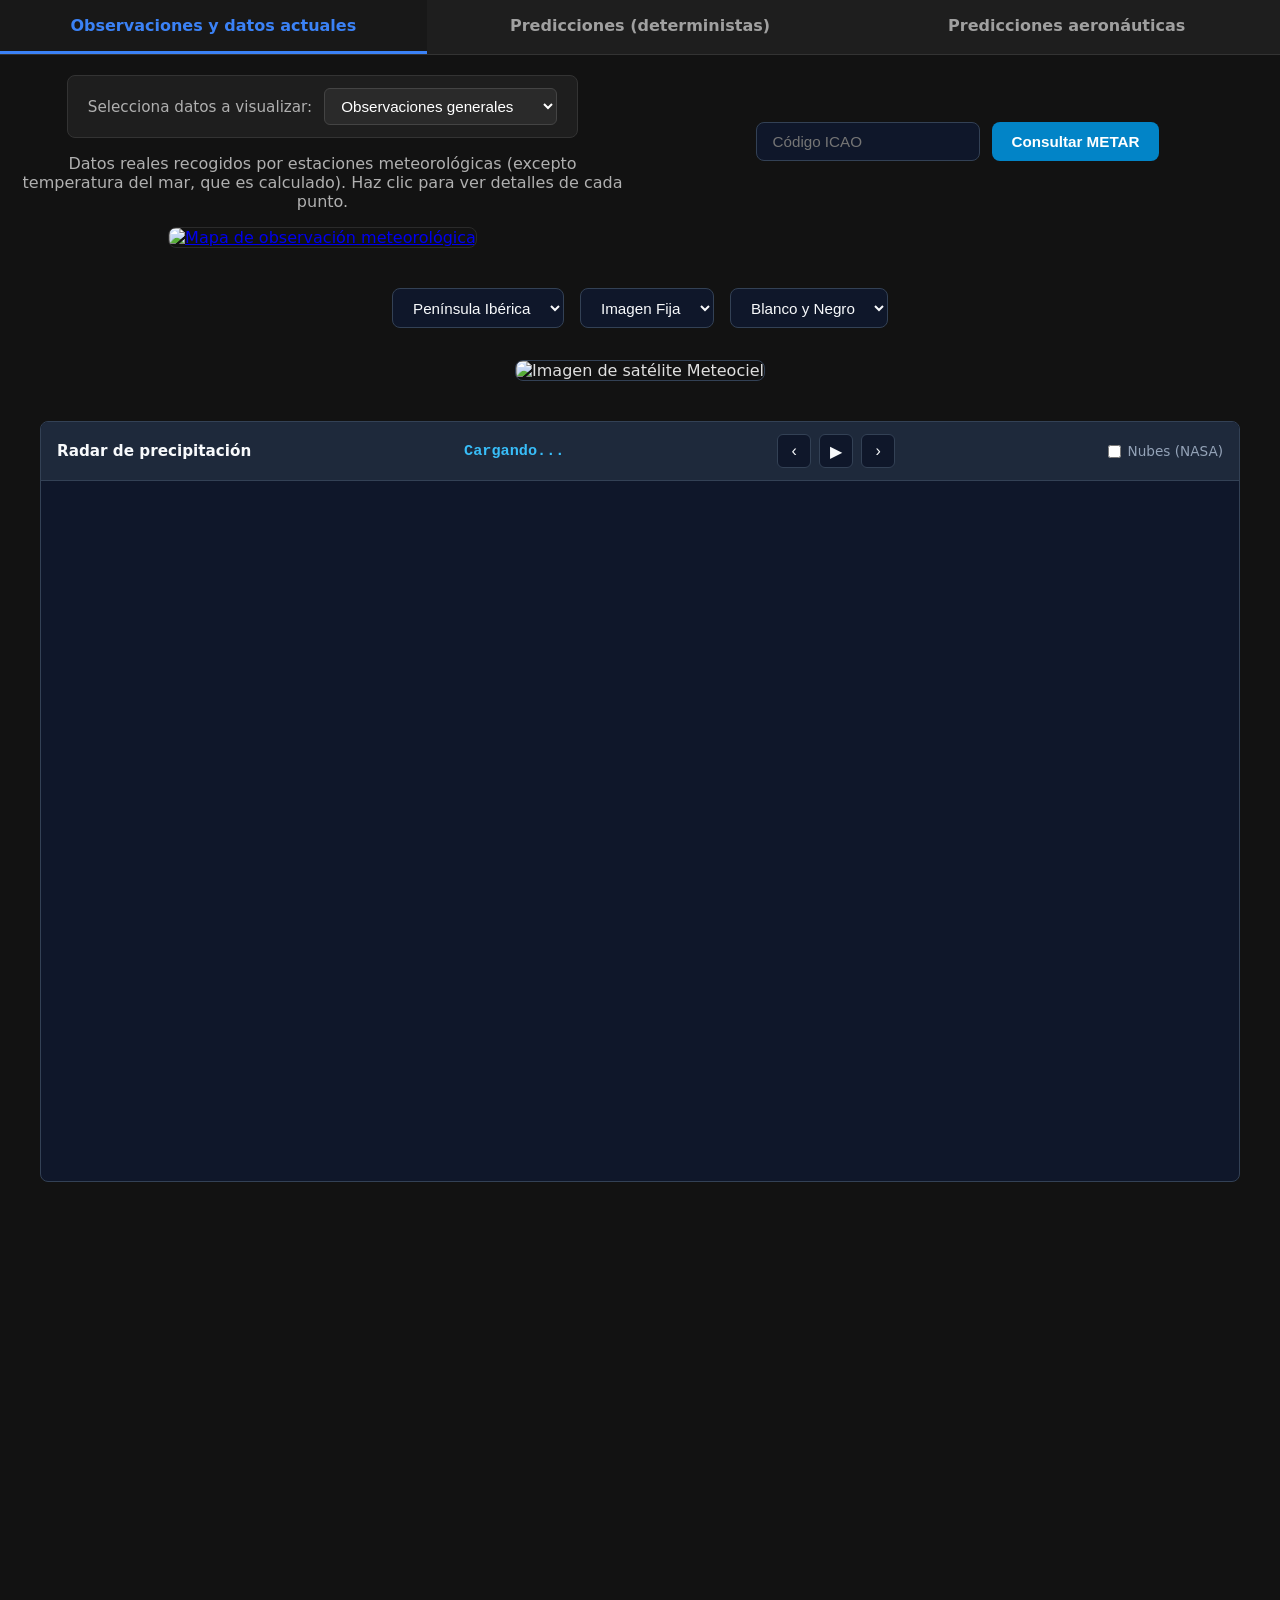
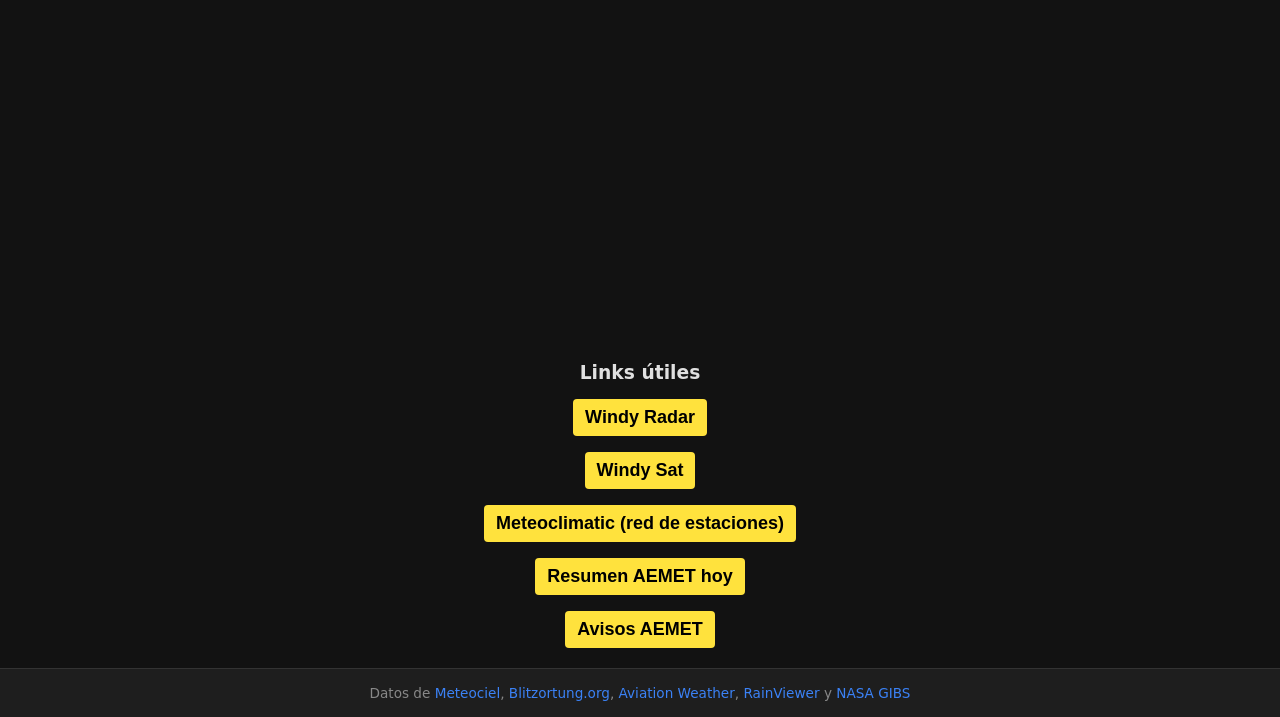
==== index.html @ f8e45ede "Añadido widget rayos, eliminados widgets windy" ====
<!DOCTYPE html>
<html lang="es">
<head>
  <meta charset="UTF-8">
  <meta name="viewport" content="width=device-width, initial-scale=1.0">
  <title>Observaciones Meteorológicas</title>
  <link rel="stylesheet" href="styles_index.css">
  <link rel="stylesheet" href="https://unpkg.com/leaflet@1.9.4/dist/leaflet.css" />
</head>
<body>
  <nav class="main-nav">
    <a href="index.html" class="nav-btn active">Observaciones y datos actuales</a>
    <a href="predicciones.html" class="nav-btn">Predicciones (deterministas)</a>
    <a href="aviation.html" class="nav-btn">Predicciones aeronáuticas</a>
  </nav>
  <main class="content-container-2">
    <section class="obs-section">
      <div class="control-panel">
        <label for="obs-select">Selecciona datos a visualizar:</label>
        <select id="obs-select">
          <option value="https://www.meteociel.fr/cartes_obs/temp2_sp_1h.png">Observaciones generales</option>
          <option value="https://www.meteociel.fr/cartes_obs/temp_sp.png">Temperatura</option>
          <option value="https://www.meteociel.fr/cartes_obs/tn_sp.png">Temp. mínima</option>
          <option value="https://www.meteociel.fr/cartes_obs/txint_sp.png">Temp. máxima</option>
          <option value="https://www.meteociel.fr/cartes_obs/pointrosee_sp.png">Punto de rocío</option>
          <option value="https://www.meteociel.fr/cartes_obs/humi_sp.png">Humedad</option>
          <option value="https://www.meteociel.fr/cartes_obs/humidex_sp.png">Humidex</option>
          <option value="https://www.meteociel.fr/cartes_obs/windchill_sp.png">Windchill</option>
          <option value="https://www.meteociel.fr/cartes_obs/vent_sp.png">Viento medio</option>
          <option value="https://www.meteociel.fr/cartes_obs/rafales_sp.png">Velocidad ráfagas de viento</option>
          <option value="https://www.meteociel.fr/cartes_obs/pression2_sp.png">Presión a nivel del mar</option>
          <option value="sst">Temperatura del mar</option>
        </select>
      </div>
      <p style="color: #b0b0b0; text-align: center;">Datos reales recogidos por estaciones meteorológicas (excepto temperatura del mar, que es calculado). Haz clic para ver detalles de cada punto.</p>
      <div class="image-wrapper">
        <a id="obs-link" href="https://www.meteociel.fr/observations-meteo/temps-reel.php?region=sp" target="_blank" rel="noopener noreferrer">
          <img id="obs-image" src="https://www.meteociel.fr/cartes_obs/temp2_sp_1h.png" alt="Mapa de observación meteorológica">
        </a>
      </div>
    </section>
    <section class="obs-section">
      <div class="search-box">
        <input type="text" id="metar-input" placeholder="Código ICAO">
        <button id="metar-btn">Consultar METAR</button>
      </div>
      <div id="metar-display" class="metar-grid"></div>
    </section>
  </main>
  <main class="content-container">
    <section class="obs-section">
      <div class="sat-controls">
        <select id="sat-region">
          <option value="sp" selected>Península Ibérica</option>
          <option value="eu">Europa</option>
          <option value="alt">Atlántico</option>
        </select>
        <select id="sat-mode">
          <option value="latest" selected>Imagen Fija</option>
          <option value="anim">Animación</option>
        </select>
        <select id="sat-type">
          <option value="ir">Blanco y Negro</option>
          <option value="ircol">Colorizada</option>
          <option value="viscol">Visible</option>
          <option value="vistruecol">Truecolor</option>
          <option value="sandvisir">Sandwich</option>
        </select>
      </div>
      <div class="sat-image-wrapper">
        <img id="sat-image" src="" alt="Imagen de satélite Meteociel">
      </div>
    </section>
  </main>
  <section class="content-container">
  <section class="obs-section">
    <div class="radar-container">
      <div class="radar-controls">
        <span class="radar-title">Radar de precipitación</span>
        <span id="radar-timestamp">Cargando...</span>
        <div class="radar-buttons">
          <button id="radar-prev-btn">‹</button>
          <button id="radar-play-btn">▶</button>
          <button id="radar-next-btn">›</button>
        </div>
        <label class="clouds-toggle">
          <input type="checkbox" id="clouds-checkbox">
          <span>Nubes (NASA)</span>
        </label>
      </div>
      <div id="radar-map"></div>
    </div>
  </section>
</section>
<section class="content-container">
  <section class="obs-section">
    <iframe style="border-radius: 8px; height: calc(100vh - 200px);" width="100%" src="https://maps.blitzortung.org/en/?MapStyle=1&LightningRange=11#5.43/40.485/-3.546" frameborder="0"></iframe>
  </section>
</section>
<section class="content-container">
  <section class="obs-section">
    <h3 style="text-align: center;">Links útiles</h3>
    <button style="background-color: #ffe23d; color: black; border: none; padding: 8px 12px; border-radius: 4px; font-weight: bold; cursor: pointer; font-size: 18px;" onclick="window.open('https://www.windy.com/es/-Radar-del-tiempo-radar?radar,40.110,-4.870,6', '_blank')">Windy Radar</button>
    <button style="background-color: #ffe23d; color: black; border: none; padding: 8px 12px; border-radius: 4px; font-weight: bold; cursor: pointer; font-size: 18px;" onclick="window.open('https://www.windy.com/es/-Sat%C3%A9lite-satellite?satellite,40.110,-4.870,6', '_blank')">Windy Sat</button>
    <button style="background-color: #ffe23d; color: black; border: none; padding: 8px 12px; border-radius: 4px; font-weight: bold; cursor: pointer; font-size: 18px;" onclick="window.open('https://www.meteoclimatic.net/index', '_blank')">Meteoclimatic (red de estaciones)</button>
    <button style="background-color: #ffe23d; color: black; border: none; padding: 8px 12px; border-radius: 4px; font-weight: bold; cursor: pointer; font-size: 18px;" onclick="window.open('https://www.aemet.es/es/eltiempo/observacion/ultimosdatos?k=esp&w=1&datos=det', '_blank')">Resumen AEMET hoy</button>
    <button style="background-color: #ffe23d; color: black; border: none; padding: 8px 12px; border-radius: 4px; font-weight: bold; cursor: pointer; font-size: 18px;" onclick="window.open('https://www.aemet.es/es/eltiempo/prediccion/avisos', '_blank')">Avisos AEMET</button>
  </section>
</section>
  <footer class="main-footer">
    <p>Datos de <a href="https://www.meteociel.fr/index.php?region=sp" target="_blank" rel="noopener">Meteociel</a>, <a href="https://www.blitzortung.org/es/live_lightning_maps.php?map=10" target="_blank" rel="noopener">Blitzortung.org</a>, <a href="https://aviationweather.gov/" target="_blank" rel="noopener">Aviation Weather</a>, <a href="https://www.rainviewer.com/api/weather-maps-api.html" target="_blank" rel="noopener">RainViewer</a> y <a href="https://www.earthdata.nasa.gov/engage/open-data-services-software/earthdata-developer-portal/gibs-api" target="_blank" rel="noopener">NASA GIBS</a></p>
  </footer>
  <script src="https://unpkg.com/leaflet@1.9.4/dist/leaflet.js"></script>
  <script src="script_index.js"></script>
</body>
</html>
---- styles_index.css ----
* {
  box-sizing: border-box;
  margin: 0;
  padding: 0;
}

body {
  font-family: system-ui, -apple-system, BlinkMacSystemFont, "Segoe UI", Roboto, sans-serif;
  background-color: #121212;
  color: #e0e0e0;
  display: flex;
  flex-direction: column;
  min-height: 100vh;
}

.main-nav {
  width: 100%;
  background-color: #1e1e1e;
  display: flex;
  border-bottom: 1px solid #333;
}

.nav-btn {
  flex: 1;
  text-align: center;
  padding: 16px 0;
  color: #a0a0a0;
  text-decoration: none;
  font-weight: 600;
  font-size: 1rem;
  transition: background-color 0.2s, color 0.2s;
}

.nav-btn:hover {
  background-color: #2a2a2a;
  color: #ffffff;
}

.nav-btn.active {
  color: #3b82f6;
  background-color: #181818;
  border-bottom: 3px solid #3b82f6;
}

.content-container {
  flex: 1;
  display: flex;
  flex-direction: column;
  align-items: center;
  padding: 20px;
  gap: 30px;
  width: 100%;
}

.content-container-2 {
  flex: 1;
  display: grid;
  grid-template-columns: 1fr 1fr;
  flex-direction: column;
  align-items: center;
  padding: 20px;
  gap: 30px;
  width: 100%;
}

.obs-section {
  width: 100%;
  max-width: 1200px;
  display: flex;
  flex-direction: column;
  align-items: center;
  gap: 16px;
}

.control-panel {
  display: flex;
  align-items: center;
  gap: 12px;
  background-color: #1e1e1e;
  padding: 12px 20px;
  border-radius: 8px;
  border: 1px solid #333;
}

.control-panel label {
  font-size: 0.95rem;
  color: #b0b0b0;
}

#obs-select {
  background-color: #2a2a2a;
  color: #ffffff;
  border: 1px solid #444;
  padding: 8px 12px;
  border-radius: 6px;
  font-size: 0.95rem;
  outline: none;
  cursor: pointer;
}

#obs-select:focus {
  border-color: #3b82f6;
}

.image-wrapper {
  width: 100%;
  display: flex;
  justify-content: center;
  align-items: center;
}

#obs-image {
  width: auto;
  height: auto;
  max-width: 100%;
  max-height: calc(100vh - 100px);
  object-fit: contain;
  border-radius: 8px;
  border: 1px solid #2a2a2a;
}

.sat-controls {
  display: flex;
  gap: 1rem;
  margin-bottom: 1rem;
  justify-content: center;
  flex-wrap: wrap;
}

.sat-controls select {
  padding: 0.6rem 1rem;
  border-radius: 8px;
  border: 1px solid #334155;
  background-color: #0f172a;
  color: #f8fafc;
  font-size: 0.95rem;
  outline: none;
  cursor: pointer;
}

.sat-controls select:focus {
  border-color: #38bdf8;
}

.sat-image-wrapper {
  display: flex;
  justify-content: center;
  align-items: center;
  width: 100%;
}

#sat-image {
  width: auto;
  height: auto;
  max-width: 100%;
  max-height: calc(100vh - 100px);
  object-fit: contain;
  border-radius: 8px;
  border: 1px solid #334155;
}

.search-box {
  display: flex;
  gap: 0.75rem;
  max-width: 500px;
  margin: 0 auto;
}

#metar-input {
  flex: 1;
  padding: 0.65rem 1rem;
  border-radius: 8px;
  border: 1px solid #334155;
  background-color: #0f172a;
  color: #f8fafc;
  font-size: 0.95rem;
  outline: none;
  transition: border-color 0.2s;
}

#metar-input:focus {
  border-color: #38bdf8;
}

#metar-btn {
  padding: 0.65rem 1.25rem;
  border-radius: 8px;
  border: none;
  background-color: #0284c7;
  color: #ffffff;
  font-weight: 600;
  font-size: 0.95rem;
  cursor: pointer;
  transition: background-color 0.2s;
}

#metar-btn:hover {
  background-color: #0369a1;
}

#metar-btn:disabled {
  background-color: #475569;
  cursor: not-allowed;
}

.metar-grid {
  display: grid;
  grid-template-columns: repeat(auto-fit, minmax(320px, 1fr));
  gap: 1.5rem;
  margin-top: 1.5rem;
}

.metar-card {
  background: #1e293b;
  border-radius: 12px;
  padding: 1.25rem;
  color: #f8fafc;
  border: 1px solid #334155;
  box-shadow: 0 4px 6px -1px rgba(0, 0, 0, 0.1);
}

.metar-header {
  display: flex;
  justify-content: space-between;
  align-items: flex-start;
  border-bottom: 1px solid #334155;
  padding-bottom: 0.75rem;
  margin-bottom: 1rem;
}

.metar-title h3 {
  margin: 0;
  font-size: 1.2rem;
  color: #38bdf8;
}

.metar-title span {
  font-size: 0.8rem;
  color: #94a3b8;
}

.flt-cat {
  padding: 0.25rem 0.6rem;
  border-radius: 6px;
  font-weight: bold;
  font-size: 0.8rem;
}
.flt-vfr { background: #15803d; color: #fff; }
.flt-mvfr { background: #0369a1; color: #fff; }
.flt-ifr { background: #b91c1c; color: #fff; }
.flt-lifr { background: #6b21a8; color: #fff; }

.metar-body {
  display: flex;
  flex-direction: column;
  gap: 1rem;
}

.metar-main-stats {
  display: grid;
  grid-template-columns: repeat(2, 1fr);
  gap: 0.75rem;
  background: #0f172a;
  padding: 0.75rem;
  border-radius: 8px;
}

.stat-item {
  display: flex;
  flex-direction: column;
}

.stat-label {
  font-size: 0.75rem;
  color: #94a3b8;
}

.stat-value {
  font-size: 1rem;
  font-weight: 600;
}

.wind-compass-wrapper {
  display: flex;
  align-items: center;
  gap: 1rem;
  background: #0f172a;
  padding: 0.75rem;
  border-radius: 8px;
}

.compass-circle {
  width: 44px;
  height: 44px;
  border: 2px solid #38bdf8;
  border-radius: 50%;
  position: relative;
  display: flex;
  align-items: center;
  justify-content: center;
}

.compass-arrow {
  width: 2px;
  height: 20px;
  background: #ef4444;
  position: absolute;
  transform-origin: center bottom;
  top: 4px;
}

.cloud-layers {
  background: #0f172a;
  padding: 0.75rem;
  border-radius: 8px;
  display: flex;
  flex-direction: column;
  gap: 0.5rem;
}

.cloud-item {
  display: flex;
  align-items: center;
  justify-content: space-between;
  background: #1e293b;
  padding: 0.4rem 0.6rem;
  border-radius: 4px;
  font-size: 0.85rem;
}

.raw-ob {
  font-family: monospace;
  font-size: 0.8rem;
  background: #090d16;
  padding: 0.6rem;
  border-radius: 6px;
  color: #a7f3d0;
  word-break: break-all;
}

.main-footer {
  text-align: center;
  padding: 16px;
  background-color: #1e1e1e;
  border-top: 1px solid #333;
  color: #888;
  font-size: 0.85rem;
}

.main-footer a {
  color: #3b82f6;
  text-decoration: none;
}

.main-footer a:hover {
  text-decoration: underline;
}

.radar-container {
  width: 100%;
  border-radius: 8px;
  border: 1px solid #334155;
  overflow: hidden;
  background-color: #0f172a;
}

.radar-controls {
  display: flex;
  align-items: center;
  justify-content: space-between;
  padding: 0.75rem 1rem;
  background-color: #1e293b;
  border-bottom: 1px solid #334155;
}

.radar-title {
  font-weight: 600;
  color: #f8fafc;
  font-size: 0.95rem;
}

#radar-timestamp {
  font-size: 0.95rem;
  font-weight: 600;
  color: #38bdf8;
  font-family: monospace;
}

.radar-buttons {
  display: flex;
  gap: 0.5rem;
}

.radar-buttons button {
  width: 34px;
  height: 34px;
  border: 1px solid #334155;
  border-radius: 6px;
  background-color: #0f172a;
  color: #f8fafc;
  cursor: pointer;
  font-size: 1rem;
  display: flex;
  align-items: center;
  justify-content: center;
  transition: background-color 0.2s, border-color 0.2s;
}

.radar-buttons button:hover {
  background-color: #334155;
  border-color: #38bdf8;
}

#radar-map {
  width: 100%;
  height: calc(100vh - 200px);
  min-height: 400px;
  z-index: 1;
}

.base-tiles img {
  filter: grayscale(100%) invert(100%) hue-rotate(180deg) brightness(95%) contrast(90%) !important;
}

.clouds-toggle {
  display: flex;
  align-items: center;
  gap: 0.4rem;
  color: #94a3b8;
  font-size: 0.85rem;
  cursor: pointer;
  user-select: none;
}

.clouds-toggle input {
  cursor: pointer;
  accent-color: #38bdf8;
}

@media (orientation: portrait) {
  .content-container-2 {
    grid-template-columns: 1fr;
  }
}
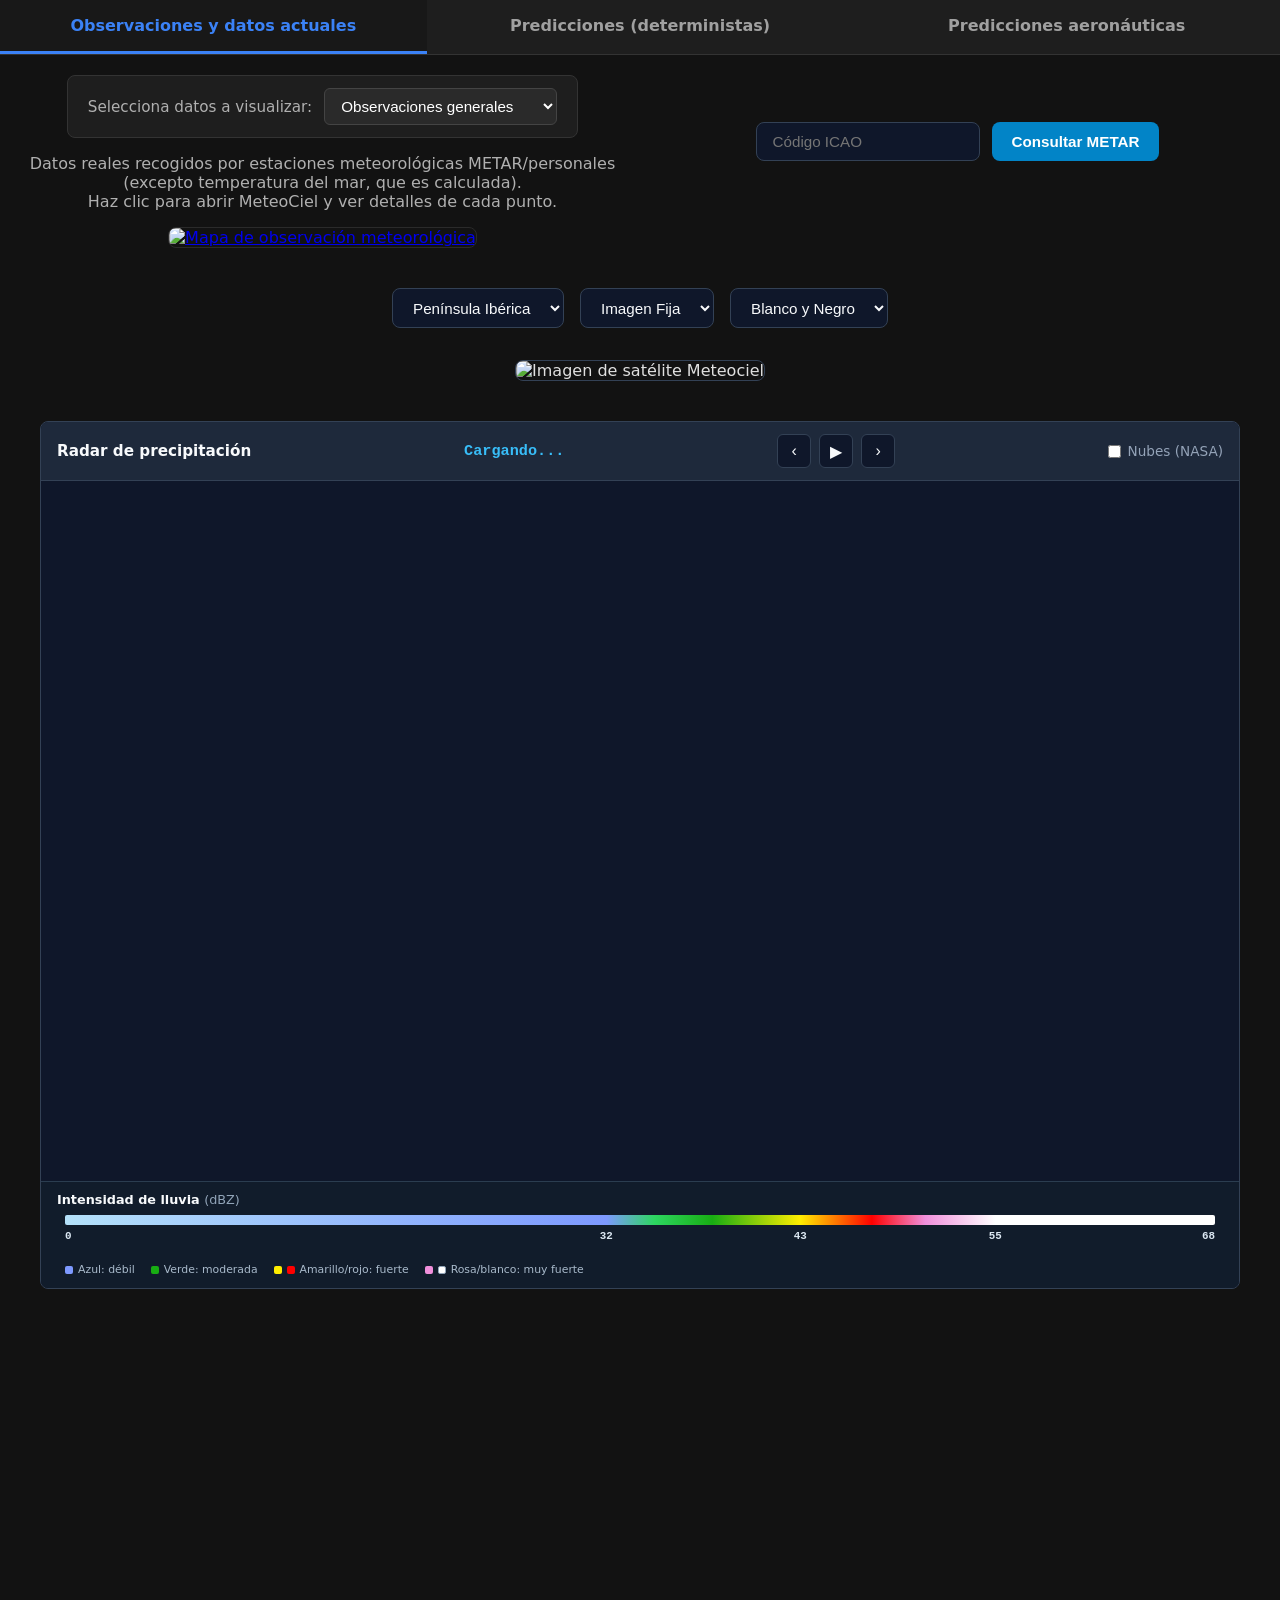
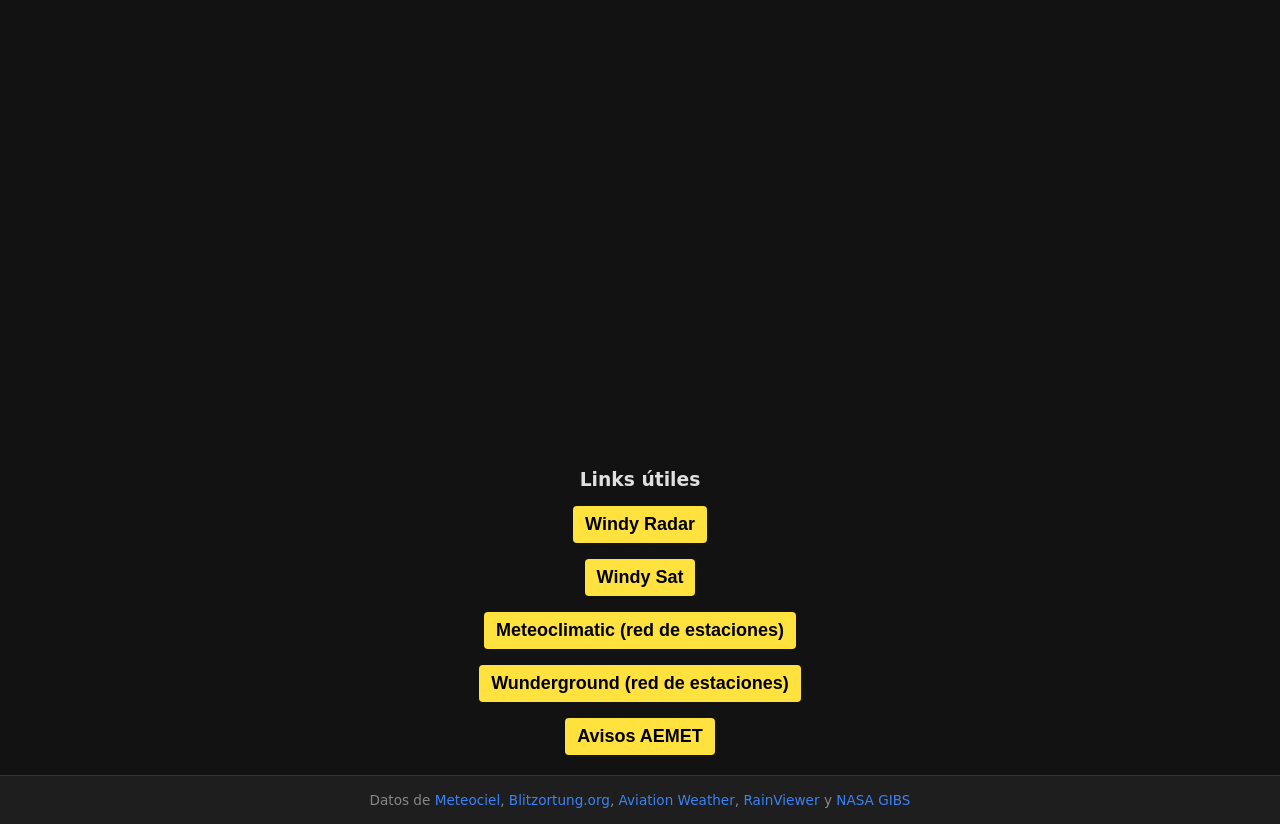
==== commit b9f3581d: "Refactor index.html for improved structure and content" ====
--- a/index.html
+++ b/index.html
@@ -32,7 +32,7 @@
           <option value="sst">Temperatura del mar</option>
         </select>
       </div>
-      <p style="color: #b0b0b0; text-align: center;">Datos reales recogidos por estaciones meteorológicas (excepto temperatura del mar, que es calculado). Haz clic para ver detalles de cada punto.</p>
+      <p style="color: #b0b0b0; text-align: center;">Datos reales recogidos por estaciones meteorológicas METAR/personales (excepto temperatura del mar, que es calculada). <br>Haz clic para abrir MeteoCiel y ver detalles de cada punto.</p>
       <div class="image-wrapper">
         <a id="obs-link" href="https://www.meteociel.fr/observations-meteo/temps-reel.php?region=sp" target="_blank" rel="noopener noreferrer">
           <img id="obs-image" src="https://www.meteociel.fr/cartes_obs/temp2_sp_1h.png" alt="Mapa de observación meteorológica">
@@ -89,6 +89,22 @@
         </label>
       </div>
       <div id="radar-map"></div>
+      <div class="radar-legend" aria-label="Leyenda de intensidad de lluvia">
+        <div class="radar-legend-title">Intensidad de lluvia <span>(dBZ)</span></div>
+        <div class="radar-legend-scale">
+          <div class="radar-legend-track" role="img" aria-label="Escala de 0 a 68 dBZ: azul claro, azul, verde, amarillo, rojo, rosa y blanco">
+            <div class="radar-legend-gradient"></div>
+          </div>
+          <div class="radar-legend-ticks" aria-label="Equivalencias aproximadas">
+            <span style="left: 0%"><strong>0</strong></span>
+            <span style="left: 47.06%"><strong>32</strong></span>
+            <span style="left: 63.93%"><strong>43</strong></span>
+            <span style="left: 80.9%"><strong>55</strong></span>
+            <span style="left: 100%"><strong>68</strong></span>
+          </div>
+        </div>
+        <p class="radar-legend-key"><span><i class="legend-blue"></i>Azul: débil</span><span><i class="legend-green"></i>Verde: moderada</span><span><i class="legend-yellow"></i><i class="legend-red"></i>Amarillo/rojo: fuerte</span><span><i class="legend-pink"></i><i class="legend-white"></i>Rosa/blanco: muy fuerte</span></p>
+      </div>
     </div>
   </section>
 </section>
@@ -103,7 +119,7 @@
     <button style="background-color: #ffe23d; color: black; border: none; padding: 8px 12px; border-radius: 4px; font-weight: bold; cursor: pointer; font-size: 18px;" onclick="window.open('https://www.windy.com/es/-Radar-del-tiempo-radar?radar,40.110,-4.870,6', '_blank')">Windy Radar</button>
     <button style="background-color: #ffe23d; color: black; border: none; padding: 8px 12px; border-radius: 4px; font-weight: bold; cursor: pointer; font-size: 18px;" onclick="window.open('https://www.windy.com/es/-Sat%C3%A9lite-satellite?satellite,40.110,-4.870,6', '_blank')">Windy Sat</button>
     <button style="background-color: #ffe23d; color: black; border: none; padding: 8px 12px; border-radius: 4px; font-weight: bold; cursor: pointer; font-size: 18px;" onclick="window.open('https://www.meteoclimatic.net/index', '_blank')">Meteoclimatic (red de estaciones)</button>
-    <button style="background-color: #ffe23d; color: black; border: none; padding: 8px 12px; border-radius: 4px; font-weight: bold; cursor: pointer; font-size: 18px;" onclick="window.open('https://www.aemet.es/es/eltiempo/observacion/ultimosdatos?k=esp&w=1&datos=det', '_blank')">Resumen AEMET hoy</button>
+    <button style="background-color: #ffe23d; color: black; border: none; padding: 8px 12px; border-radius: 4px; font-weight: bold; cursor: pointer; font-size: 18px;" onclick="window.open('https://www.wunderground.com/wundermap?weather-stations=temperature-wind', '_blank')">Wunderground (red de estaciones)</button>
     <button style="background-color: #ffe23d; color: black; border: none; padding: 8px 12px; border-radius: 4px; font-weight: bold; cursor: pointer; font-size: 18px;" onclick="window.open('https://www.aemet.es/es/eltiempo/prediccion/avisos', '_blank')">Avisos AEMET</button>
   </section>
 </section>
--- a/styles_index.css
+++ b/styles_index.css
@@ -437,6 +437,144 @@
   accent-color: #38bdf8;
 }
 
+.radar-legend {
+  padding: 10px 16px 12px;
+  background: #111c2b;
+  border-top: 1px solid #2b3d50;
+  color: #e2e8f0;
+}
+
+.radar-legend-title {
+  margin-bottom: 8px;
+  color: #f8fafc;
+  font-size: 0.8rem;
+  font-weight: 650;
+}
+
+.radar-legend-title span {
+  color: #91a4b8;
+  font-weight: 400;
+}
+
+.radar-legend-scale {
+  padding: 0 8px;
+}
+
+.radar-legend-track {
+  height: 10px;
+  overflow: hidden;
+  border-radius: 2px;
+  background-color: #354356;
+  background-image: conic-gradient(#536176 25%, #354356 0 50%, #536176 0 75%, #354356 0);
+  background-size: 8px 8px;
+}
+
+.radar-legend-gradient {
+  width: 100%;
+  height: 100%;
+  background: linear-gradient(90deg,
+    #b4e1faff 0%,
+    #7d99ffff 47.06%,
+    #2dd661ff 51.26%,
+    #18ad13ff 56.29%,
+    #ffed00ff 63.93%,
+    #ff0000ff 70.17%,
+    #f08fdbff 74.79%,
+    #ffffffff 80.9%,
+    #ffffffff 100%);
+}
+
+.radar-legend-ticks {
+  position: relative;
+  display: flex;
+  justify-content: space-between;
+  height: 30px;
+  margin-top: 5px;
+  color: #a9bacb;
+  font-family: monospace;
+  font-size: 0.64rem;
+}
+
+.radar-legend-ticks span {
+  position: absolute;
+  display: grid;
+  gap: 1px;
+  transform: translateX(-50%);
+  white-space: nowrap;
+  text-align: center;
+}
+
+.radar-legend-ticks span:first-child {
+  transform: none;
+  text-align: left;
+}
+
+.radar-legend-ticks span:last-child {
+  transform: translateX(-100%);
+  text-align: right;
+}
+
+.radar-legend-ticks strong {
+  color: #dce8f3;
+  font-size: 0.68rem;
+  font-weight: 600;
+}
+
+.radar-legend-ticks small {
+  color: #91a4b8;
+  font-family: inherit;
+  font-size: 0.59rem;
+}
+
+.radar-legend-key {
+  display: flex;
+  flex-wrap: wrap;
+  gap: 6px 16px;
+  margin: 3px 8px 0;
+  color: #a9bacb;
+  font-size: 0.68rem;
+}
+
+.radar-legend-key span {
+  display: inline-flex;
+  align-items: center;
+  gap: 5px;
+}
+
+.radar-legend-key i {
+  width: 8px;
+  height: 8px;
+  border-radius: 2px;
+}
+
+.legend-blue { background: #7d99ffff; }
+.legend-green { background: #18ad13ff; }
+.legend-yellow { background: #ffed00ff; }
+.legend-red { background: #ff0000ff; }
+.legend-pink { background: #f08fdbff; }
+.legend-white { background: #fff; border: 1px solid #91a4b8; }
+
+@media (max-width: 520px) {
+  .radar-legend {
+    padding: 10px 8px 12px;
+  }
+
+  .radar-legend-scale {
+    padding: 0 4px;
+  }
+
+  .radar-legend-ticks small {
+    font-size: 0.55rem;
+  }
+
+  .radar-legend-key {
+    gap: 6px 11px;
+    margin-right: 4px;
+    margin-left: 4px;
+    font-size: 0.64rem;
+  }
+}
+
 @media (orientation: portrait) {
   .content-container-2 {
     grid-template-columns: 1fr;
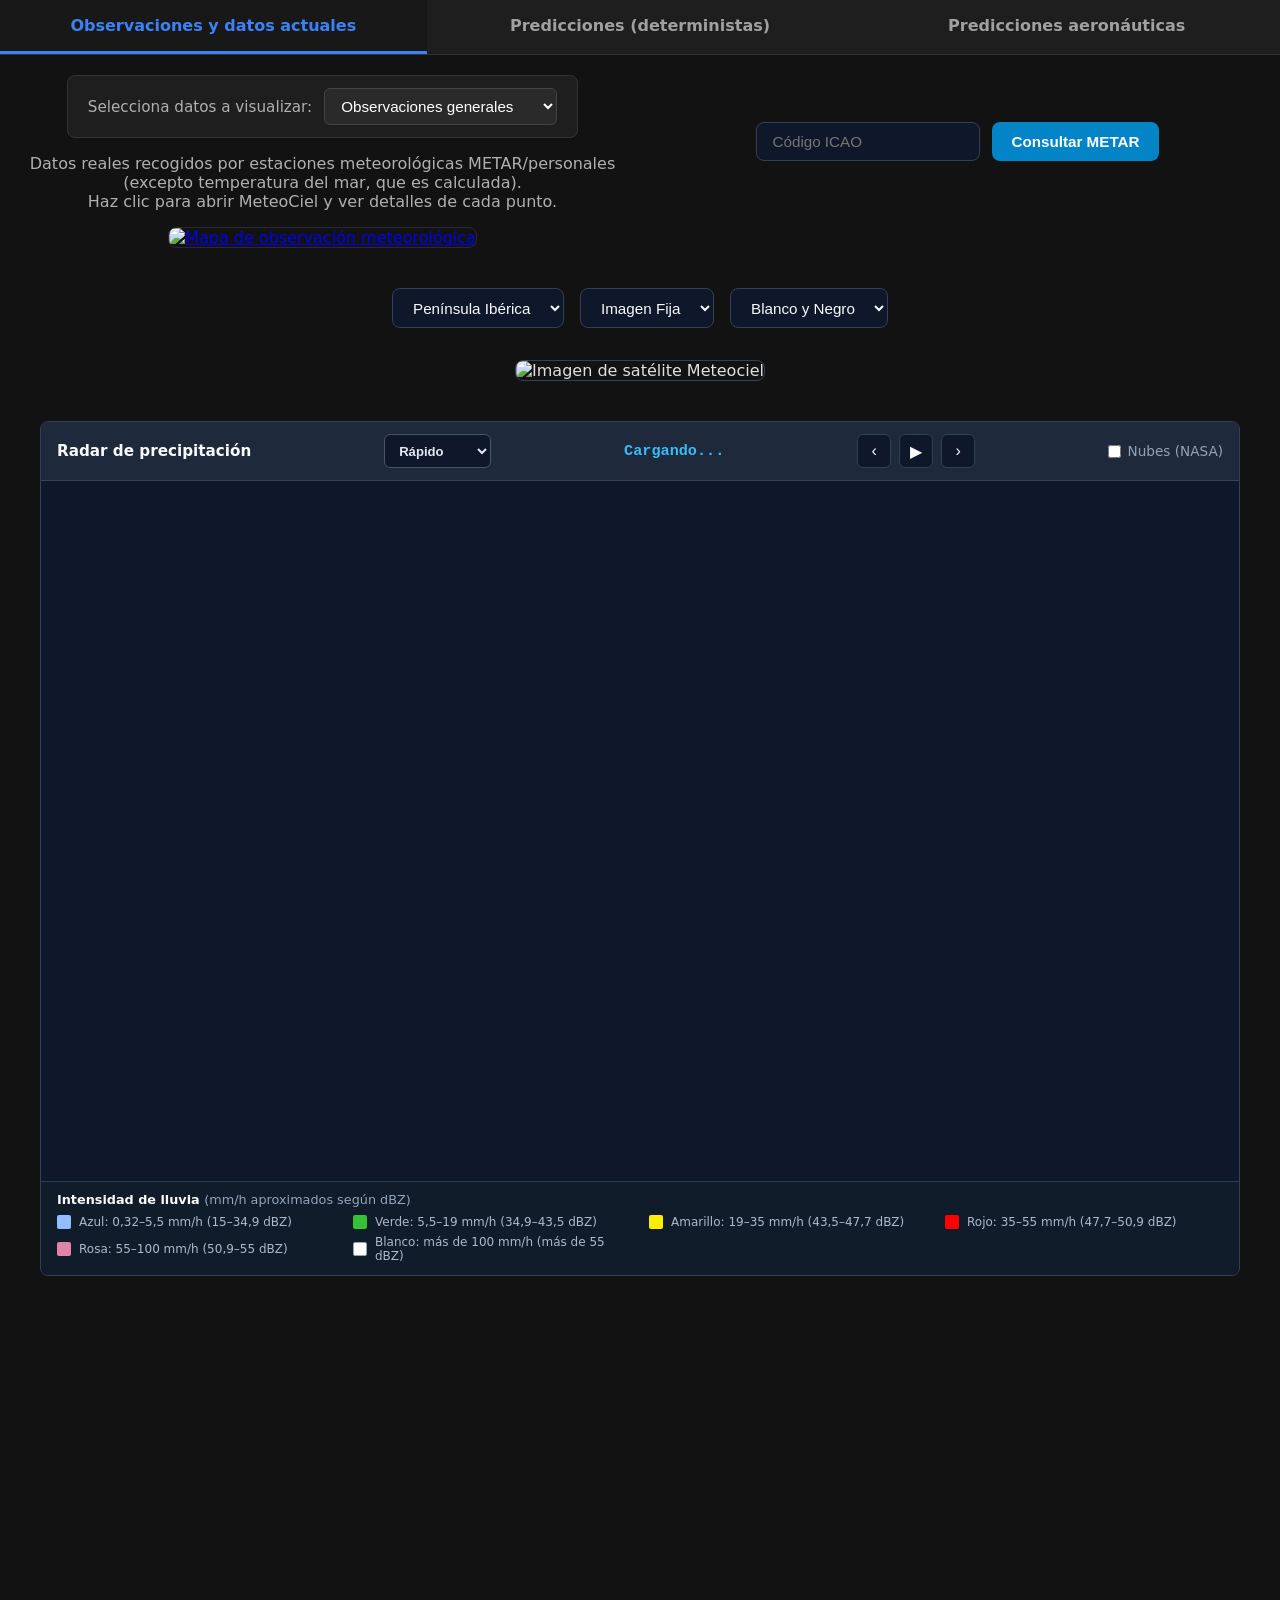
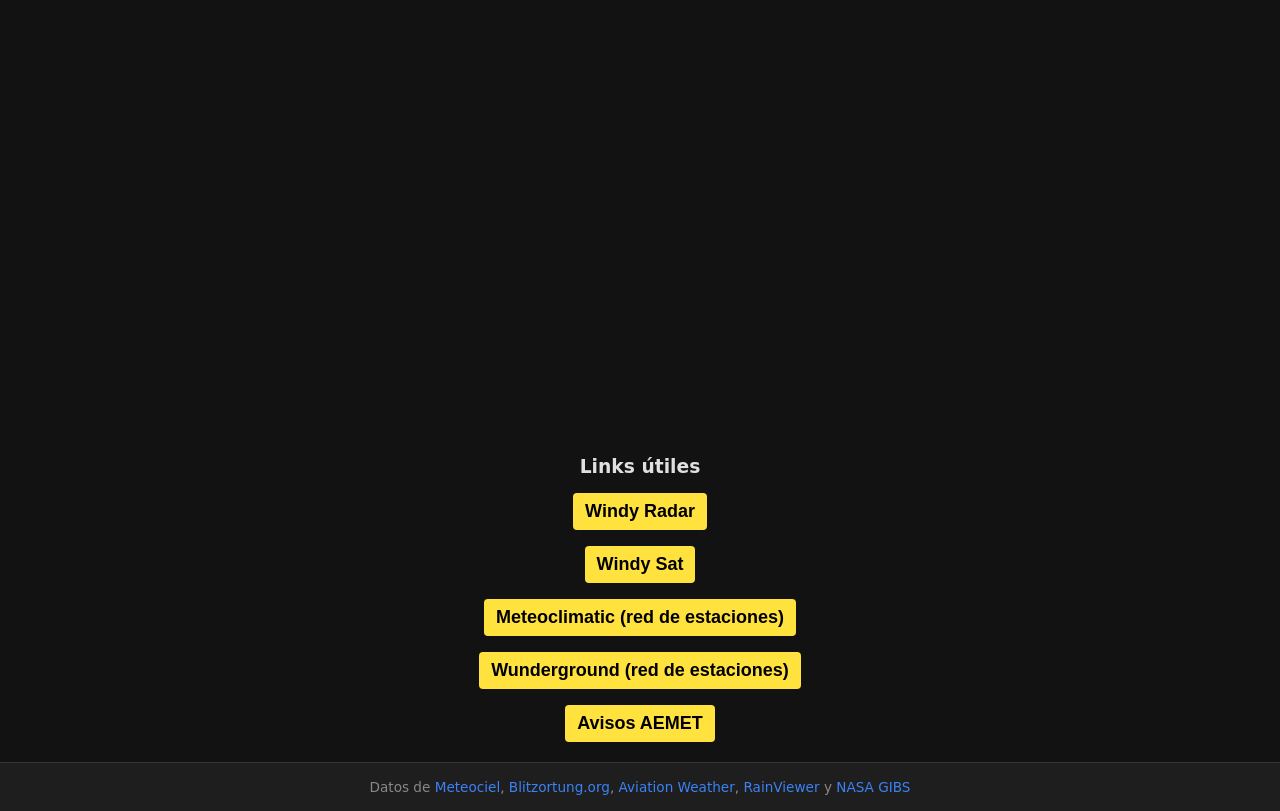
==== commit 26ff20fa: "Añadir sección TEMPO para el decodificador de METAR" ====
--- a/index.html
+++ b/index.html
@@ -77,6 +77,11 @@
     <div class="radar-container">
       <div class="radar-controls">
         <span class="radar-title">Radar de precipitación</span>
+        <select id="radar-animation-speed-select" aria-label="Velocidad de animación del radar">
+          <option value="1000">Lento</option>
+          <option value="650">Medio</option>
+          <option value="400" selected>Rápido</option>
+        </select>
         <span id="radar-timestamp">Cargando...</span>
         <div class="radar-buttons">
           <button id="radar-prev-btn">‹</button>
@@ -90,20 +95,15 @@
       </div>
       <div id="radar-map"></div>
       <div class="radar-legend" aria-label="Leyenda de intensidad de lluvia">
-        <div class="radar-legend-title">Intensidad de lluvia <span>(dBZ)</span></div>
-        <div class="radar-legend-scale">
-          <div class="radar-legend-track" role="img" aria-label="Escala de 0 a 68 dBZ: azul claro, azul, verde, amarillo, rojo, rosa y blanco">
-            <div class="radar-legend-gradient"></div>
-          </div>
-          <div class="radar-legend-ticks" aria-label="Equivalencias aproximadas">
-            <span style="left: 0%"><strong>0</strong></span>
-            <span style="left: 47.06%"><strong>32</strong></span>
-            <span style="left: 63.93%"><strong>43</strong></span>
-            <span style="left: 80.9%"><strong>55</strong></span>
-            <span style="left: 100%"><strong>68</strong></span>
-          </div>
+        <div class="radar-legend-title">Intensidad de lluvia <span>(mm/h aproximados según dBZ)</span></div>
+        <div class="radar-legend-ranges">
+          <div class="radar-legend-row"><span class="radar-legend-swatch legend-blue"></span><span>Azul: 0,32–5,5 mm/h (15–34,9 dBZ)</span></div>
+          <div class="radar-legend-row"><span class="radar-legend-swatch legend-green"></span><span>Verde: 5,5–19 mm/h (34,9–43,5 dBZ)</span></div>
+          <div class="radar-legend-row"><span class="radar-legend-swatch legend-yellow"></span><span>Amarillo: 19–35 mm/h (43,5–47,7 dBZ)</span></div>
+          <div class="radar-legend-row"><span class="radar-legend-swatch legend-red"></span><span>Rojo: 35–55 mm/h (47,7–50,9 dBZ)</span></div>
+          <div class="radar-legend-row"><span class="radar-legend-swatch legend-pink"></span><span>Rosa: 55–100 mm/h (50,9–55 dBZ)</span></div>
+          <div class="radar-legend-row"><span class="radar-legend-swatch legend-white"></span><span>Blanco: más de 100 mm/h (más de 55 dBZ)</span></div>
         </div>
-        <p class="radar-legend-key"><span><i class="legend-blue"></i>Azul: débil</span><span><i class="legend-green"></i>Verde: moderada</span><span><i class="legend-yellow"></i><i class="legend-red"></i>Amarillo/rojo: fuerte</span><span><i class="legend-pink"></i><i class="legend-white"></i>Rosa/blanco: muy fuerte</span></p>
       </div>
     </div>
   </section>
--- a/styles_index.css
+++ b/styles_index.css
@@ -386,6 +386,27 @@
   font-family: monospace;
 }
 
+#radar-animation-speed-select {
+  min-height: 34px;
+  padding: 0 30px 0 10px;
+  border: 1px solid #475569;
+  border-radius: 6px;
+  background: #0f172a;
+  color: #e2e8f0;
+  font-size: 0.82rem;
+  font-weight: 600;
+  cursor: pointer;
+}
+
+#radar-animation-speed-select:hover {
+  border-color: #38bdf8;
+}
+
+#radar-animation-speed-select:focus-visible {
+  outline: 2px solid #38bdf8;
+  outline-offset: 2px;
+}
+
 .radar-buttons {
   display: flex;
   gap: 0.5rem;
@@ -456,102 +477,32 @@
   font-weight: 400;
 }
 
-.radar-legend-scale {
-  padding: 0 8px;
-}
-
-.radar-legend-track {
-  height: 10px;
-  overflow: hidden;
+.radar-legend-ranges {
+  display: grid;
+  grid-template-columns: repeat(auto-fit, minmax(min(100%, 270px), 1fr));
+  gap: 6px 18px;
+}
+
+.radar-legend-row {
+  display: flex;
+  align-items: center;
+  gap: 8px;
+  color: #a9bacb;
+  font-size: 0.75rem;
+}
+
+.radar-legend-swatch {
+  width: 14px;
+  height: 14px;
+  flex: 0 0 14px;
   border-radius: 2px;
-  background-color: #354356;
-  background-image: conic-gradient(#536176 25%, #354356 0 50%, #536176 0 75%, #354356 0);
-  background-size: 8px 8px;
-}
-
-.radar-legend-gradient {
-  width: 100%;
-  height: 100%;
-  background: linear-gradient(90deg,
-    #b4e1faff 0%,
-    #7d99ffff 47.06%,
-    #2dd661ff 51.26%,
-    #18ad13ff 56.29%,
-    #ffed00ff 63.93%,
-    #ff0000ff 70.17%,
-    #f08fdbff 74.79%,
-    #ffffffff 80.9%,
-    #ffffffff 100%);
-}
-
-.radar-legend-ticks {
-  position: relative;
-  display: flex;
-  justify-content: space-between;
-  height: 30px;
-  margin-top: 5px;
-  color: #a9bacb;
-  font-family: monospace;
-  font-size: 0.64rem;
-}
-
-.radar-legend-ticks span {
-  position: absolute;
-  display: grid;
-  gap: 1px;
-  transform: translateX(-50%);
-  white-space: nowrap;
-  text-align: center;
-}
-
-.radar-legend-ticks span:first-child {
-  transform: none;
-  text-align: left;
-}
-
-.radar-legend-ticks span:last-child {
-  transform: translateX(-100%);
-  text-align: right;
-}
-
-.radar-legend-ticks strong {
-  color: #dce8f3;
-  font-size: 0.68rem;
-  font-weight: 600;
-}
-
-.radar-legend-ticks small {
-  color: #91a4b8;
-  font-family: inherit;
-  font-size: 0.59rem;
-}
-
-.radar-legend-key {
-  display: flex;
-  flex-wrap: wrap;
-  gap: 6px 16px;
-  margin: 3px 8px 0;
-  color: #a9bacb;
-  font-size: 0.68rem;
-}
-
-.radar-legend-key span {
-  display: inline-flex;
-  align-items: center;
-  gap: 5px;
-}
-
-.radar-legend-key i {
-  width: 8px;
-  height: 8px;
-  border-radius: 2px;
-}
-
-.legend-blue { background: #7d99ffff; }
-.legend-green { background: #18ad13ff; }
-.legend-yellow { background: #ffed00ff; }
-.legend-red { background: #ff0000ff; }
-.legend-pink { background: #f08fdbff; }
+}
+
+.legend-blue { background: #93bdff; }
+.legend-green { background: #37c137; }
+.legend-yellow { background: #ffed00; }
+.legend-red { background: #ff0000; }
+.legend-pink { background: #de83ac; }
 .legend-white { background: #fff; border: 1px solid #91a4b8; }
 
 @media (max-width: 520px) {
@@ -559,19 +510,8 @@
     padding: 10px 8px 12px;
   }
 
-  .radar-legend-scale {
-    padding: 0 4px;
-  }
-
-  .radar-legend-ticks small {
-    font-size: 0.55rem;
-  }
-
-  .radar-legend-key {
-    gap: 6px 11px;
-    margin-right: 4px;
-    margin-left: 4px;
-    font-size: 0.64rem;
+  .radar-legend-ranges {
+    grid-template-columns: 1fr;
   }
 }
 
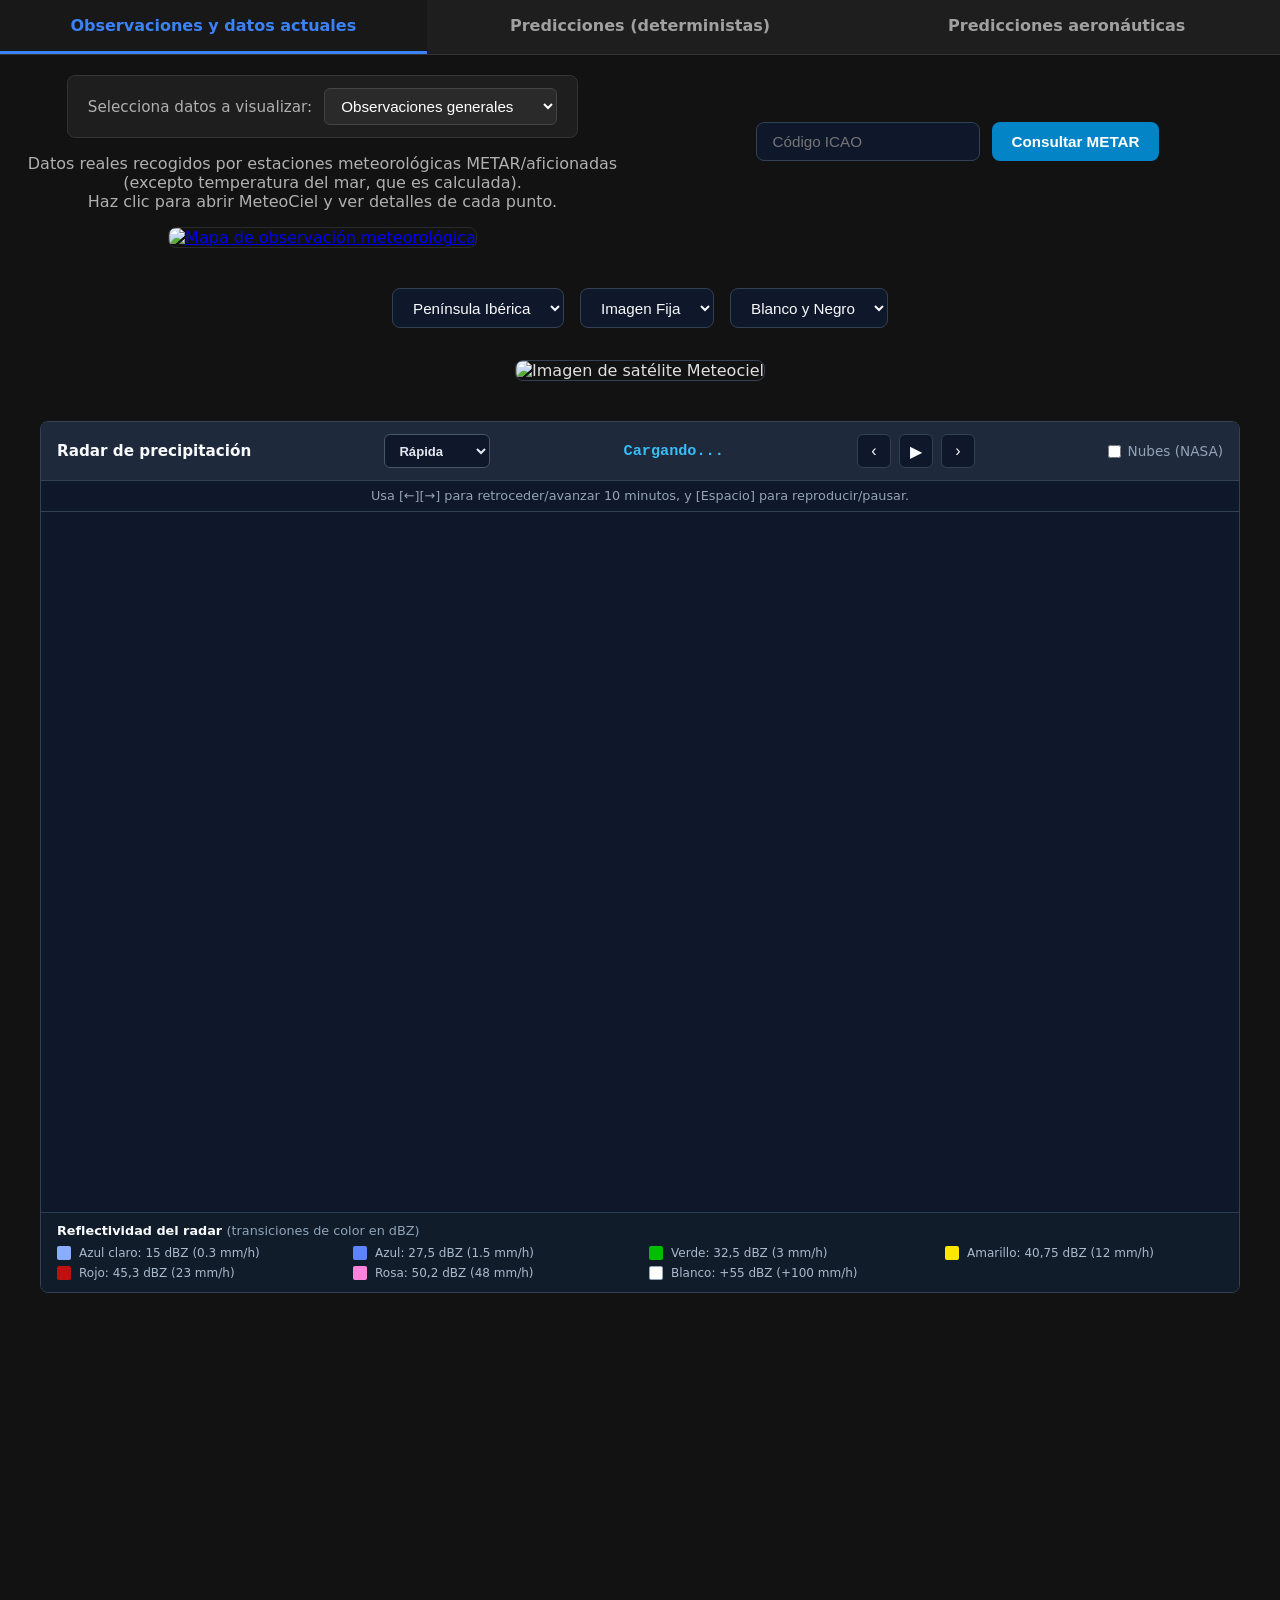
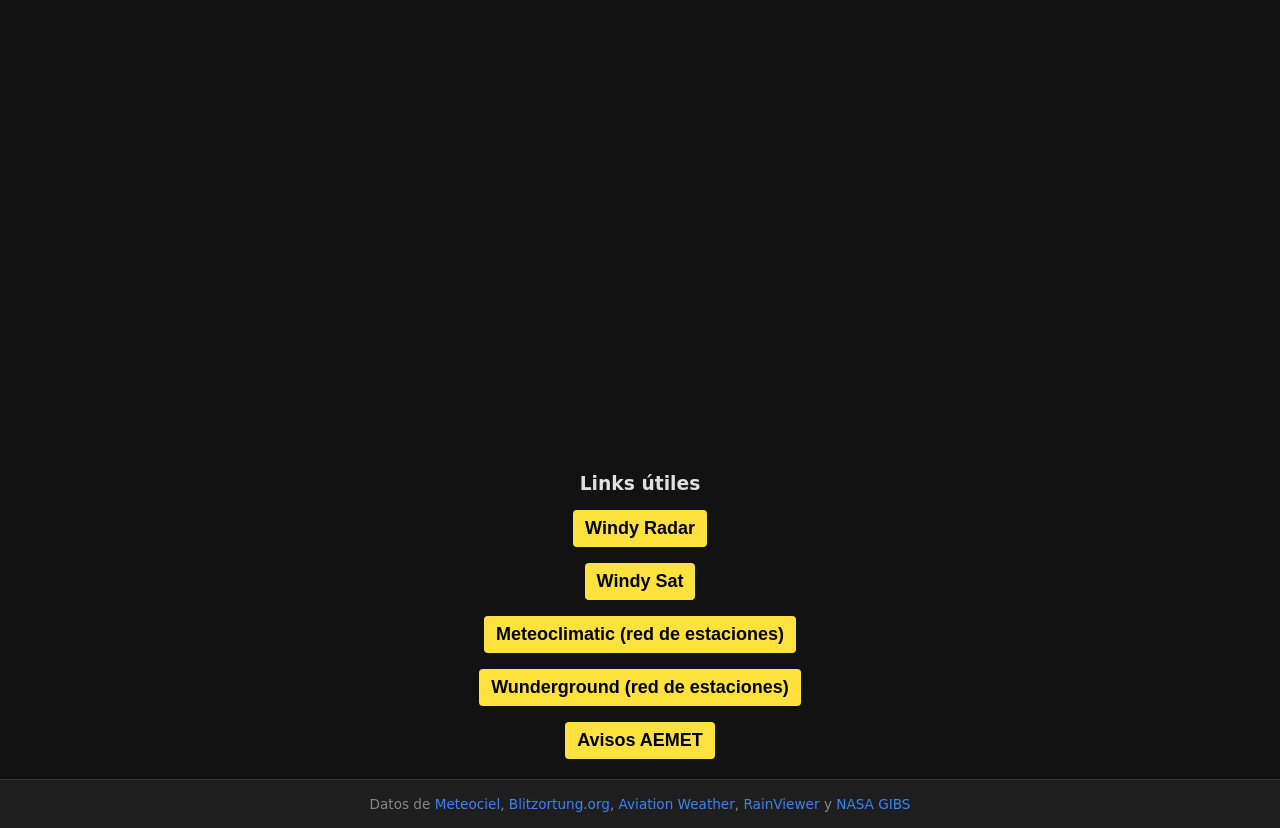
==== commit 036b7283: "mejoras radar: esquema de colores y atajos de teclado" ====
--- a/index.html
+++ b/index.html
@@ -32,7 +32,7 @@
           <option value="sst">Temperatura del mar</option>
         </select>
       </div>
-      <p style="color: #b0b0b0; text-align: center;">Datos reales recogidos por estaciones meteorológicas METAR/personales (excepto temperatura del mar, que es calculada). <br>Haz clic para abrir MeteoCiel y ver detalles de cada punto.</p>
+      <p style="color: #b0b0b0; text-align: center;">Datos reales recogidos por estaciones meteorológicas METAR/aficionadas (excepto temperatura del mar, que es calculada). <br>Haz clic para abrir MeteoCiel y ver detalles de cada punto.</p>
       <div class="image-wrapper">
         <a id="obs-link" href="https://www.meteociel.fr/observations-meteo/temps-reel.php?region=sp" target="_blank" rel="noopener noreferrer">
           <img id="obs-image" src="https://www.meteociel.fr/cartes_obs/temp2_sp_1h.png" alt="Mapa de observación meteorológica">
@@ -78,9 +78,9 @@
       <div class="radar-controls">
         <span class="radar-title">Radar de precipitación</span>
         <select id="radar-animation-speed-select" aria-label="Velocidad de animación del radar">
-          <option value="1000">Lento</option>
-          <option value="650">Medio</option>
-          <option value="400" selected>Rápido</option>
+          <option value="1000">Lenta</option>
+          <option value="650">Media</option>
+          <option value="400" selected>Rápida</option>
         </select>
         <span id="radar-timestamp">Cargando...</span>
         <div class="radar-buttons">
@@ -93,16 +93,18 @@
           <span>Nubes (NASA)</span>
         </label>
       </div>
+      <p class="radar-keyboard-help" style="text-align: center;">Usa [←][→] para retroceder/avanzar 10 minutos, y [Espacio] para reproducir/pausar.</p>
       <div id="radar-map"></div>
       <div class="radar-legend" aria-label="Leyenda de intensidad de lluvia">
-        <div class="radar-legend-title">Intensidad de lluvia <span>(mm/h aproximados según dBZ)</span></div>
+        <div class="radar-legend-title">Reflectividad del radar <span>(transiciones de color en dBZ)</span></div>
         <div class="radar-legend-ranges">
-          <div class="radar-legend-row"><span class="radar-legend-swatch legend-blue"></span><span>Azul: 0,32–5,5 mm/h (15–34,9 dBZ)</span></div>
-          <div class="radar-legend-row"><span class="radar-legend-swatch legend-green"></span><span>Verde: 5,5–19 mm/h (34,9–43,5 dBZ)</span></div>
-          <div class="radar-legend-row"><span class="radar-legend-swatch legend-yellow"></span><span>Amarillo: 19–35 mm/h (43,5–47,7 dBZ)</span></div>
-          <div class="radar-legend-row"><span class="radar-legend-swatch legend-red"></span><span>Rojo: 35–55 mm/h (47,7–50,9 dBZ)</span></div>
-          <div class="radar-legend-row"><span class="radar-legend-swatch legend-pink"></span><span>Rosa: 55–100 mm/h (50,9–55 dBZ)</span></div>
-          <div class="radar-legend-row"><span class="radar-legend-swatch legend-white"></span><span>Blanco: más de 100 mm/h (más de 55 dBZ)</span></div>
+          <div class="radar-legend-row"><span class="radar-legend-swatch legend-light-blue"></span><span>Azul claro: 15 dBZ (0.3 mm/h)</span></div>
+          <div class="radar-legend-row"><span class="radar-legend-swatch legend-blue"></span><span>Azul: 27,5 dBZ (1.5 mm/h)</span></div>
+          <div class="radar-legend-row"><span class="radar-legend-swatch legend-green"></span><span>Verde: 32,5 dBZ (3 mm/h)</span></div>
+          <div class="radar-legend-row"><span class="radar-legend-swatch legend-yellow"></span><span>Amarillo: 40,75 dBZ (12 mm/h)</span></div>
+          <div class="radar-legend-row"><span class="radar-legend-swatch legend-red"></span><span>Rojo: 45,3 dBZ (23 mm/h)</span></div>
+          <div class="radar-legend-row"><span class="radar-legend-swatch legend-pink"></span><span>Rosa: 50,2 dBZ (48 mm/h)</span></div>
+          <div class="radar-legend-row"><span class="radar-legend-swatch legend-white"></span><span>Blanco: +55 dBZ (+100 mm/h)</span></div>
         </div>
       </div>
     </div>
--- a/styles_index.css
+++ b/styles_index.css
@@ -432,6 +432,14 @@
   border-color: #38bdf8;
 }
 
+.radar-keyboard-help {
+  margin: 0;
+  padding: 0.45rem 1rem;
+  border-bottom: 1px solid #334155;
+  color: #94a3b8;
+  font-size: 0.8rem;
+}
+
 #radar-map {
   width: 100%;
   height: calc(100vh - 200px);
@@ -498,11 +506,12 @@
   border-radius: 2px;
 }
 
-.legend-blue { background: #93bdff; }
-.legend-green { background: #37c137; }
-.legend-yellow { background: #ffed00; }
-.legend-red { background: #ff0000; }
-.legend-pink { background: #de83ac; }
+.legend-light-blue { background: #89aeff; }
+.legend-blue { background: #5d83ff; }
+.legend-green { background: #00bd00; }
+.legend-yellow { background: #ffe600; }
+.legend-red { background: #bf1010; }
+.legend-pink { background: #ff82dc; }
 .legend-white { background: #fff; border: 1px solid #91a4b8; }
 
 @media (max-width: 520px) {
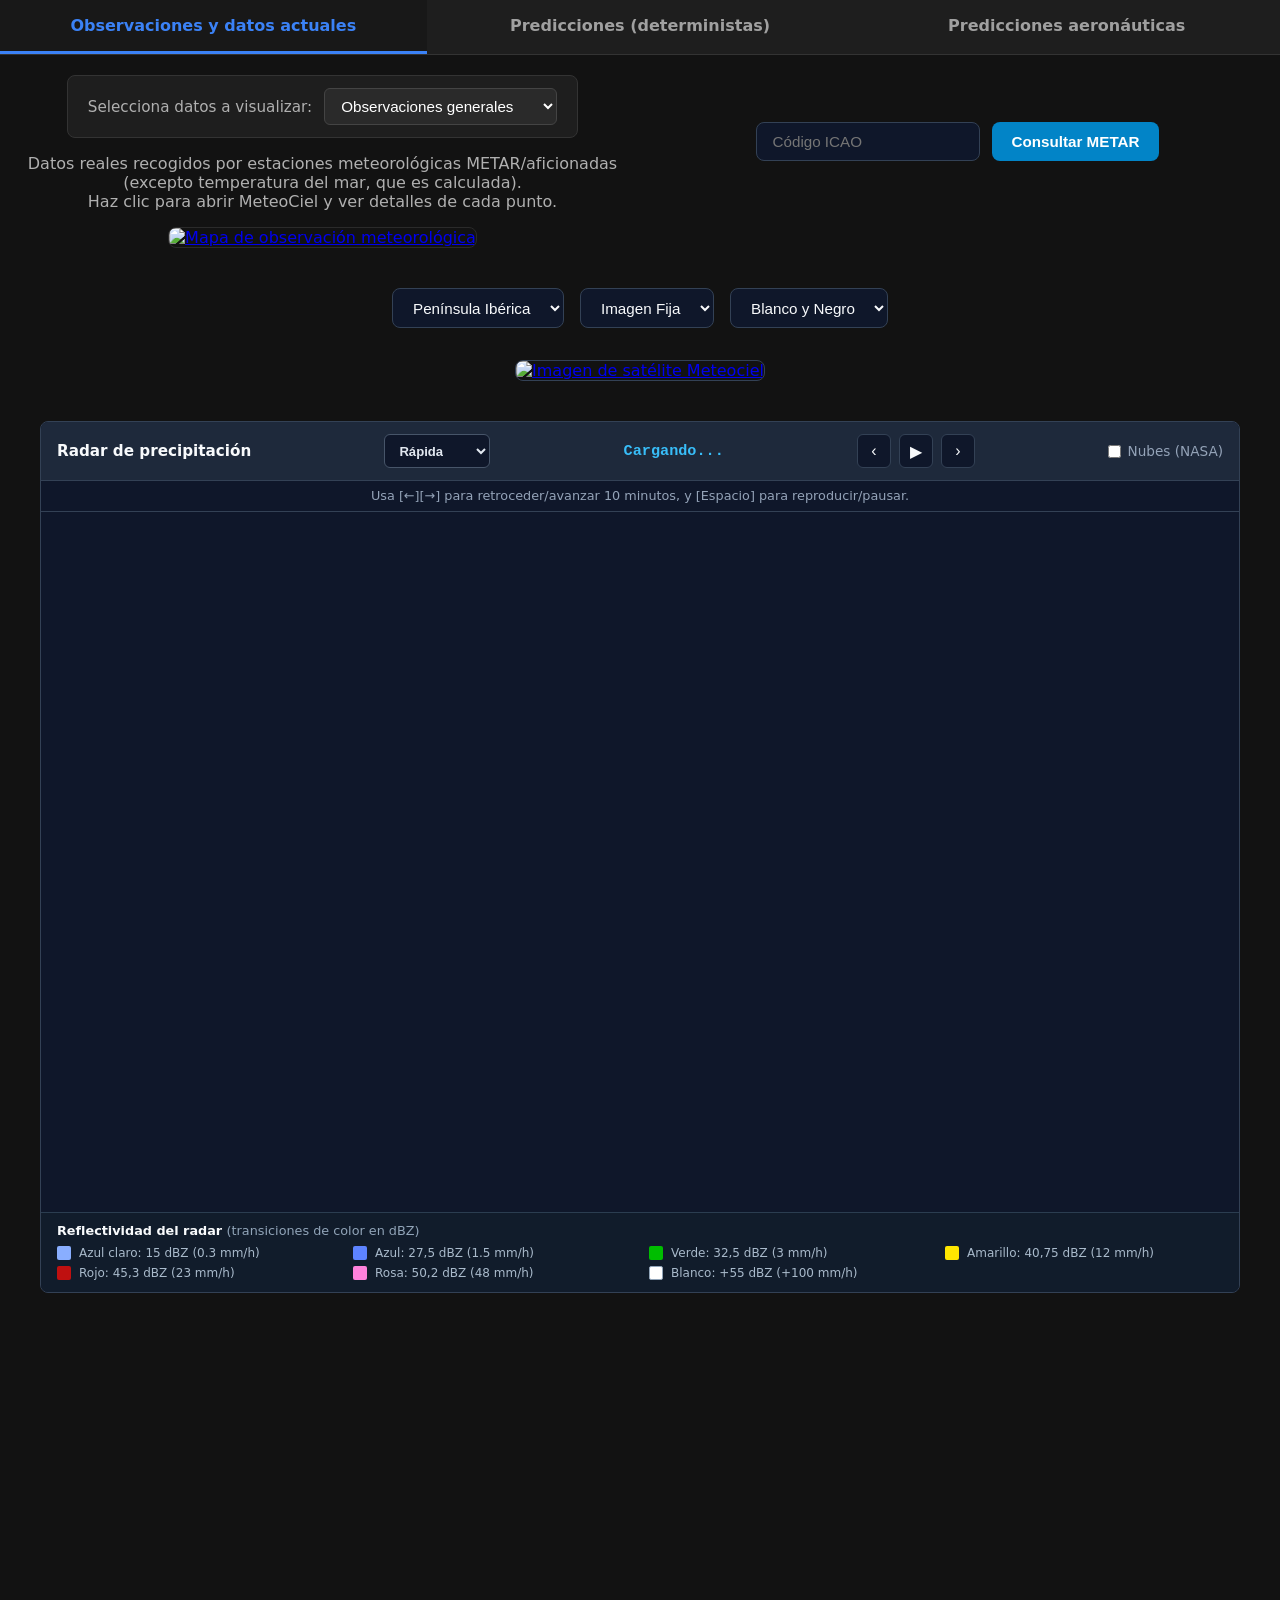
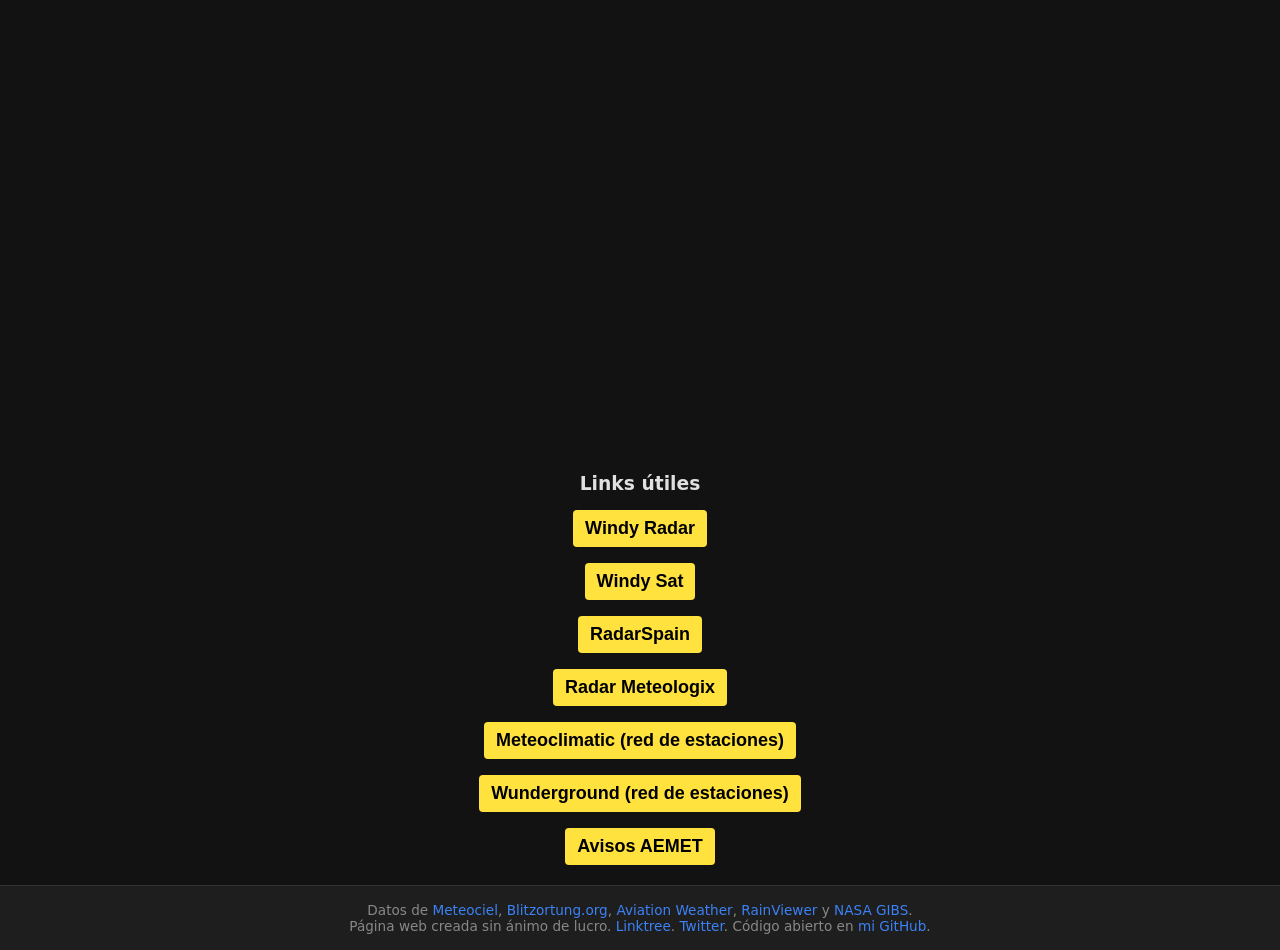
==== commit 7dba2673: "mejorada decodificación de METAR" ====
--- a/index.html
+++ b/index.html
@@ -68,7 +68,9 @@
         </select>
       </div>
       <div class="sat-image-wrapper">
-        <img id="sat-image" src="" alt="Imagen de satélite Meteociel">
+        <a id="sat-link" href="https://www.meteociel.fr/observations-meteo/satellite.php" target="_blank" rel="noopener noreferrer">
+          <img id="sat-image" src="" alt="Imagen de satélite Meteociel">
+        </a>
       </div>
     </section>
   </main>
@@ -120,15 +122,17 @@
     <h3 style="text-align: center;">Links útiles</h3>
     <button style="background-color: #ffe23d; color: black; border: none; padding: 8px 12px; border-radius: 4px; font-weight: bold; cursor: pointer; font-size: 18px;" onclick="window.open('https://www.windy.com/es/-Radar-del-tiempo-radar?radar,40.110,-4.870,6', '_blank')">Windy Radar</button>
     <button style="background-color: #ffe23d; color: black; border: none; padding: 8px 12px; border-radius: 4px; font-weight: bold; cursor: pointer; font-size: 18px;" onclick="window.open('https://www.windy.com/es/-Sat%C3%A9lite-satellite?satellite,40.110,-4.870,6', '_blank')">Windy Sat</button>
+    <button style="background-color: #ffe23d; color: black; border: none; padding: 8px 12px; border-radius: 4px; font-weight: bold; cursor: pointer; font-size: 18px;" onclick="window.open('https://radarspain.es/', '_blank')">RadarSpain</button>
+    <button style="background-color: #ffe23d; color: black; border: none; padding: 8px 12px; border-radius: 4px; font-weight: bold; cursor: pointer; font-size: 18px;" onclick="window.open('https://meteologix.com/es/radar-hd/spain', '_blank')">Radar Meteologix</button>
     <button style="background-color: #ffe23d; color: black; border: none; padding: 8px 12px; border-radius: 4px; font-weight: bold; cursor: pointer; font-size: 18px;" onclick="window.open('https://www.meteoclimatic.net/index', '_blank')">Meteoclimatic (red de estaciones)</button>
     <button style="background-color: #ffe23d; color: black; border: none; padding: 8px 12px; border-radius: 4px; font-weight: bold; cursor: pointer; font-size: 18px;" onclick="window.open('https://www.wunderground.com/wundermap?weather-stations=temperature-wind', '_blank')">Wunderground (red de estaciones)</button>
     <button style="background-color: #ffe23d; color: black; border: none; padding: 8px 12px; border-radius: 4px; font-weight: bold; cursor: pointer; font-size: 18px;" onclick="window.open('https://www.aemet.es/es/eltiempo/prediccion/avisos', '_blank')">Avisos AEMET</button>
   </section>
 </section>
   <footer class="main-footer">
-    <p>Datos de <a href="https://www.meteociel.fr/index.php?region=sp" target="_blank" rel="noopener">Meteociel</a>, <a href="https://www.blitzortung.org/es/live_lightning_maps.php?map=10" target="_blank" rel="noopener">Blitzortung.org</a>, <a href="https://aviationweather.gov/" target="_blank" rel="noopener">Aviation Weather</a>, <a href="https://www.rainviewer.com/api/weather-maps-api.html" target="_blank" rel="noopener">RainViewer</a> y <a href="https://www.earthdata.nasa.gov/engage/open-data-services-software/earthdata-developer-portal/gibs-api" target="_blank" rel="noopener">NASA GIBS</a></p>
+    <p>Datos de <a href="https://www.meteociel.fr/index.php?region=sp" target="_blank" rel="noopener">Meteociel</a>, <a href="https://www.blitzortung.org/es/live_lightning_maps.php?map=10" target="_blank" rel="noopener">Blitzortung.org</a>, <a href="https://aviationweather.gov/" target="_blank" rel="noopener">Aviation Weather</a>, <a href="https://www.rainviewer.com/api/weather-maps-api.html" target="_blank" rel="noopener">RainViewer</a> y <a href="https://www.earthdata.nasa.gov/engage/open-data-services-software/earthdata-developer-portal/gibs-api" target="_blank" rel="noopener">NASA GIBS</a>.<br> Página web creada sin ánimo de lucro. <a href="https://linktr.ee/andreubusom" target="_blank">Linktree</a>. <a href="https://x.com/AndreuBusom" target="_blank">Twitter</a>. Código abierto en <a href="https://github.com/Nukethefox/My-Weather-Dashboard" target="_blank">mi GitHub</a>.</p>
   </footer>
   <script src="https://unpkg.com/leaflet@1.9.4/dist/leaflet.js"></script>
   <script src="script_index.js"></script>
 </body>
-</html>
+</html>
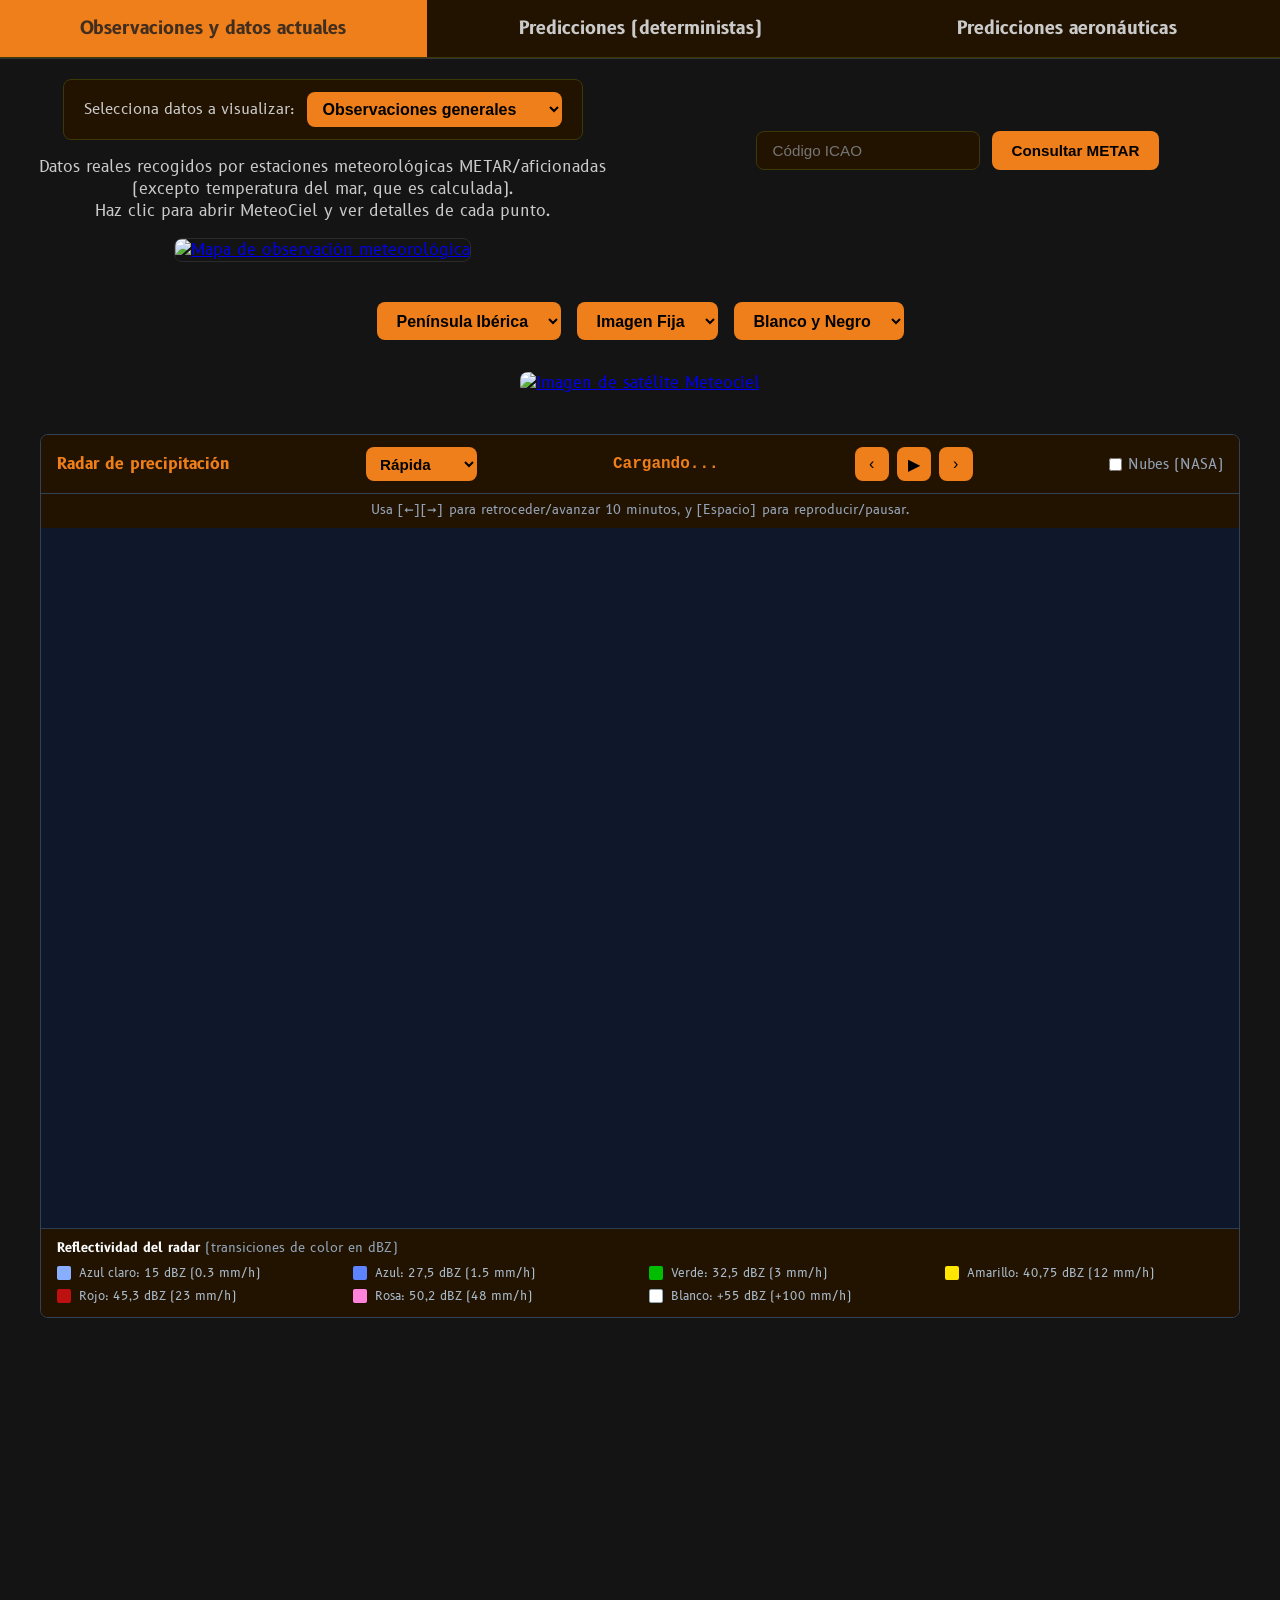
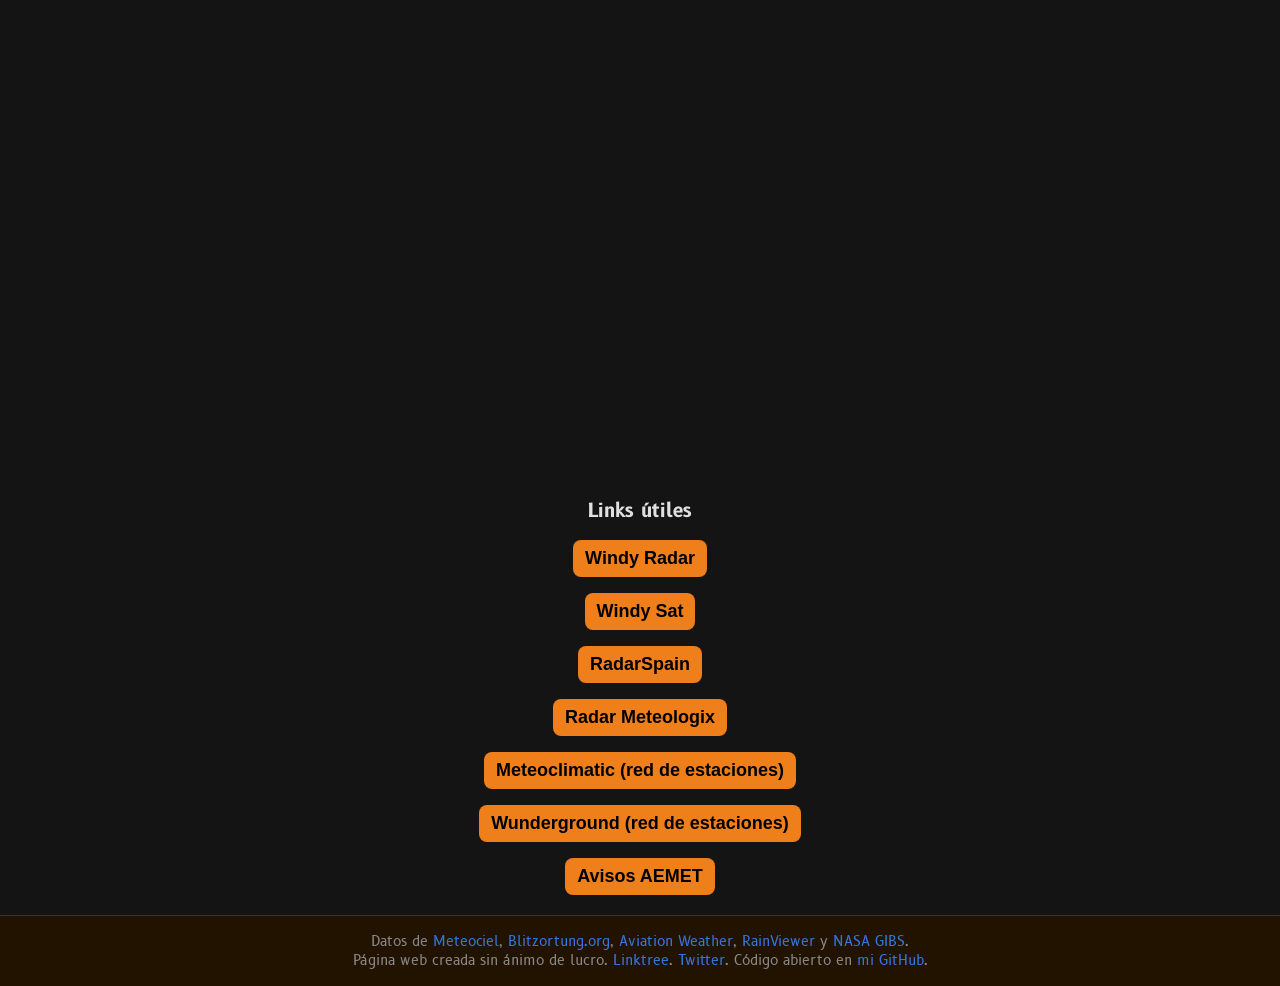
==== commit 1fa994cf: "Añadidos estilos nuevos" ====
--- a/index.html
+++ b/index.html
@@ -32,7 +32,7 @@
           <option value="sst">Temperatura del mar</option>
         </select>
       </div>
-      <p style="color: #b0b0b0; text-align: center;">Datos reales recogidos por estaciones meteorológicas METAR/aficionadas (excepto temperatura del mar, que es calculada). <br>Haz clic para abrir MeteoCiel y ver detalles de cada punto.</p>
+      <p style="color: #cacaca; text-align: center;">Datos reales recogidos por estaciones meteorológicas METAR/aficionadas (excepto temperatura del mar, que es calculada). <br>Haz clic para abrir MeteoCiel y ver detalles de cada punto.</p>
       <div class="image-wrapper">
         <a id="obs-link" href="https://www.meteociel.fr/observations-meteo/temps-reel.php?region=sp" target="_blank" rel="noopener noreferrer">
           <img id="obs-image" src="https://www.meteociel.fr/cartes_obs/temp2_sp_1h.png" alt="Mapa de observación meteorológica">
@@ -120,13 +120,13 @@
 <section class="content-container">
   <section class="obs-section">
     <h3 style="text-align: center;">Links útiles</h3>
-    <button style="background-color: #ffe23d; color: black; border: none; padding: 8px 12px; border-radius: 4px; font-weight: bold; cursor: pointer; font-size: 18px;" onclick="window.open('https://www.windy.com/es/-Radar-del-tiempo-radar?radar,40.110,-4.870,6', '_blank')">Windy Radar</button>
-    <button style="background-color: #ffe23d; color: black; border: none; padding: 8px 12px; border-radius: 4px; font-weight: bold; cursor: pointer; font-size: 18px;" onclick="window.open('https://www.windy.com/es/-Sat%C3%A9lite-satellite?satellite,40.110,-4.870,6', '_blank')">Windy Sat</button>
-    <button style="background-color: #ffe23d; color: black; border: none; padding: 8px 12px; border-radius: 4px; font-weight: bold; cursor: pointer; font-size: 18px;" onclick="window.open('https://radarspain.es/', '_blank')">RadarSpain</button>
-    <button style="background-color: #ffe23d; color: black; border: none; padding: 8px 12px; border-radius: 4px; font-weight: bold; cursor: pointer; font-size: 18px;" onclick="window.open('https://meteologix.com/es/radar-hd/spain', '_blank')">Radar Meteologix</button>
-    <button style="background-color: #ffe23d; color: black; border: none; padding: 8px 12px; border-radius: 4px; font-weight: bold; cursor: pointer; font-size: 18px;" onclick="window.open('https://www.meteoclimatic.net/index', '_blank')">Meteoclimatic (red de estaciones)</button>
-    <button style="background-color: #ffe23d; color: black; border: none; padding: 8px 12px; border-radius: 4px; font-weight: bold; cursor: pointer; font-size: 18px;" onclick="window.open('https://www.wunderground.com/wundermap?weather-stations=temperature-wind', '_blank')">Wunderground (red de estaciones)</button>
-    <button style="background-color: #ffe23d; color: black; border: none; padding: 8px 12px; border-radius: 4px; font-weight: bold; cursor: pointer; font-size: 18px;" onclick="window.open('https://www.aemet.es/es/eltiempo/prediccion/avisos', '_blank')">Avisos AEMET</button>
+    <button class="external-link-button" onclick="window.open('https://www.windy.com/es/-Radar-del-tiempo-radar?radar,40.110,-4.870,6', '_blank')">Windy Radar</button>
+    <button class="external-link-button" onclick="window.open('https://www.windy.com/es/-Sat%C3%A9lite-satellite?satellite,40.110,-4.870,6', '_blank')">Windy Sat</button>
+    <button class="external-link-button" onclick="window.open('https://radarspain.es/', '_blank')">RadarSpain</button>
+    <button class="external-link-button" onclick="window.open('https://meteologix.com/es/radar-hd/spain', '_blank')">Radar Meteologix</button>
+    <button class="external-link-button" onclick="window.open('https://www.meteoclimatic.net/index', '_blank')">Meteoclimatic (red de estaciones)</button>
+    <button class="external-link-button" onclick="window.open('https://www.wunderground.com/wundermap?weather-stations=temperature-wind', '_blank')">Wunderground (red de estaciones)</button>
+    <button class="external-link-button" onclick="window.open('https://www.aemet.es/es/eltiempo/prediccion/avisos', '_blank')">Avisos AEMET</button>
   </section>
 </section>
   <footer class="main-footer">
--- a/styles_index.css
+++ b/styles_index.css
@@ -4,9 +4,30 @@
   padding: 0;
 }
 
+@font-face {
+  font-family: 'B612cockpitFONT';
+  src: url('B612/B612-Regular.ttf') format('truetype');
+  font-weight: normal;
+  font-style: normal;
+}
+
+@font-face {
+  font-family: 'B612cockpitFONT';
+  src: url('B612/B612-Bold.ttf') format('truetype');
+  font-weight: bold;
+  font-style: normal;
+}
+
+@font-face {
+  font-family: 'B612cockpitFONT';
+  src: url('B612/B612-Italic.ttf') format('truetype');
+  font-weight: normal;
+  font-style: italic;
+}
+
 body {
-  font-family: system-ui, -apple-system, BlinkMacSystemFont, "Segoe UI", Roboto, sans-serif;
-  background-color: #121212;
+  font-family: 'B612cockpitFONT', sans-serif;
+  background-color: #141414;
   color: #e0e0e0;
   display: flex;
   flex-direction: column;
@@ -24,22 +45,23 @@
   flex: 1;
   text-align: center;
   padding: 16px 0;
-  color: #a0a0a0;
+  color: #cacaca;
   text-decoration: none;
   font-weight: 600;
-  font-size: 1rem;
-  transition: background-color 0.2s, color 0.2s;
+  font-size: 1.15rem;
+  background-color: #221300;
+  border-bottom: 1px solid #3d3808;
 }
 
 .nav-btn:hover {
-  background-color: #2a2a2a;
-  color: #ffffff;
+  background-color: #ffc615;
+  color: #422e1f;
 }
 
 .nav-btn.active {
-  color: #3b82f6;
-  background-color: #181818;
-  border-bottom: 3px solid #3b82f6;
+  color: #422e1f;
+  font-weight: bold;
+  background-color: #ef7f1a;
 }
 
 .content-container {
@@ -76,30 +98,31 @@
   display: flex;
   align-items: center;
   gap: 12px;
-  background-color: #1e1e1e;
+  background-color: #221300;
   padding: 12px 20px;
   border-radius: 8px;
-  border: 1px solid #333;
+  border: 1px solid #3d3808;
 }
 
 .control-panel label {
   font-size: 0.95rem;
-  color: #b0b0b0;
+  color: #cacaca;
 }
 
 #obs-select {
-  background-color: #2a2a2a;
-  color: #ffffff;
-  border: 1px solid #444;
+  background-color: #ef7f1a;
+  color: #000000;
+  border: none;
   padding: 8px 12px;
-  border-radius: 6px;
-  font-size: 0.95rem;
+  border-radius: 8px;
+  font-size: 1rem;
   outline: none;
   cursor: pointer;
-}
-
-#obs-select:focus {
-  border-color: #3b82f6;
+  font-weight: bold;
+}
+
+#obs-select:hover {
+  background: #ffc615;
 }
 
 .image-wrapper {
@@ -130,16 +153,17 @@
 .sat-controls select {
   padding: 0.6rem 1rem;
   border-radius: 8px;
-  border: 1px solid #334155;
-  background-color: #0f172a;
-  color: #f8fafc;
-  font-size: 0.95rem;
+  border: none;
+  background-color: #ef7f1a;
+  color: #000000;
+  font-size: 1rem;
+  font-weight: bold;
   outline: none;
   cursor: pointer;
 }
 
-.sat-controls select:focus {
-  border-color: #38bdf8;
+.sat-controls select:hover {
+  background: #ffc615;
 }
 
 .sat-image-wrapper {
@@ -156,7 +180,7 @@
   max-height: calc(100vh - 100px);
   object-fit: contain;
   border-radius: 8px;
-  border: 1px solid #334155;
+  border: none;
 }
 
 .search-box {
@@ -166,12 +190,30 @@
   margin: 0 auto;
 }
 
+.external-link-button {
+  display: inline-block;
+  padding: 8px 12px;
+  border-radius: 8px;
+  border: none;
+  background-color: #ef7f1a;
+  color: #000000;
+  cursor: pointer;
+  font-size: 18px;
+  font-weight: bold;
+  text-align: center;
+  text-decoration: none;
+}
+
+.external-link-button:hover {
+  background-color: #ffc615;
+}
+
 #metar-input {
   flex: 1;
   padding: 0.65rem 1rem;
   border-radius: 8px;
-  border: 1px solid #334155;
-  background-color: #0f172a;
+  border: 1px solid #3d3808;
+  background-color: #221300;
   color: #f8fafc;
   font-size: 0.95rem;
   outline: none;
@@ -179,15 +221,15 @@
 }
 
 #metar-input:focus {
-  border-color: #38bdf8;
+  border-color: #ffc615;
 }
 
 #metar-btn {
   padding: 0.65rem 1.25rem;
   border-radius: 8px;
   border: none;
-  background-color: #0284c7;
-  color: #ffffff;
+  background-color: #ef7f1a;
+  color: #000000;
   font-weight: 600;
   font-size: 0.95rem;
   cursor: pointer;
@@ -195,7 +237,7 @@
 }
 
 #metar-btn:hover {
-  background-color: #0369a1;
+  background-color: #ffc615;
 }
 
 #metar-btn:disabled {
@@ -211,11 +253,11 @@
 }
 
 .metar-card {
-  background: #1e293b;
+  background: #221300;
   border-radius: 12px;
   padding: 1.25rem;
   color: #f8fafc;
-  border: 1px solid #334155;
+  border: 1px solid #ef7f1a;
   box-shadow: 0 4px 6px -1px rgba(0, 0, 0, 0.1);
 }
 
@@ -231,7 +273,7 @@
 .metar-title h3 {
   margin: 0;
   font-size: 1.2rem;
-  color: #38bdf8;
+  color: #ef7f1a;
 }
 
 .metar-title span {
@@ -260,9 +302,10 @@
   display: grid;
   grid-template-columns: repeat(2, 1fr);
   gap: 0.75rem;
-  background: #0f172a;
+  background: #110a00;
   padding: 0.75rem;
   border-radius: 8px;
+  border: none;
 }
 
 .stat-item {
@@ -284,7 +327,7 @@
   display: flex;
   align-items: center;
   gap: 1rem;
-  background: #0f172a;
+  background: #110a00;
   padding: 0.75rem;
   border-radius: 8px;
 }
@@ -292,7 +335,7 @@
 .compass-circle {
   width: 44px;
   height: 44px;
-  border: 2px solid #38bdf8;
+  border: 2px solid #ef7f1a;
   border-radius: 50%;
   position: relative;
   display: flex;
@@ -303,14 +346,14 @@
 .compass-arrow {
   width: 2px;
   height: 20px;
-  background: #ef4444;
+  background: #ffc615;
   position: absolute;
   transform-origin: center bottom;
   top: 4px;
 }
 
 .cloud-layers {
-  background: #0f172a;
+  background: #110a00;
   padding: 0.75rem;
   border-radius: 8px;
   display: flex;
@@ -322,18 +365,18 @@
   display: flex;
   align-items: center;
   justify-content: space-between;
-  background: #1e293b;
+  background: #3b321e;
   padding: 0.4rem 0.6rem;
-  border-radius: 4px;
+  border-radius: 6px;
   font-size: 0.85rem;
 }
 
 .raw-ob {
   font-family: monospace;
   font-size: 0.8rem;
-  background: #090d16;
+  background: #110a00;
   padding: 0.6rem;
-  border-radius: 6px;
+  border-radius: 8px;
   color: #a7f3d0;
   word-break: break-all;
 }
@@ -341,14 +384,14 @@
 .main-footer {
   text-align: center;
   padding: 16px;
-  background-color: #1e1e1e;
-  border-top: 1px solid #333;
+  background-color: #221300;
+  border-top: 1px solid #3d3808;
   color: #888;
   font-size: 0.85rem;
 }
 
 .main-footer a {
-  color: #3b82f6;
+  color: #3577e0;
   text-decoration: none;
 }
 
@@ -369,43 +412,39 @@
   align-items: center;
   justify-content: space-between;
   padding: 0.75rem 1rem;
-  background-color: #1e293b;
+  background-color: #221300;
   border-bottom: 1px solid #334155;
 }
 
 .radar-title {
   font-weight: 600;
-  color: #f8fafc;
-  font-size: 0.95rem;
+  color: #ef7f1a;
+  font-size: 1rem;
 }
 
 #radar-timestamp {
-  font-size: 0.95rem;
+  font-size: 1rem;
   font-weight: 600;
-  color: #38bdf8;
+  color: #ef7f1a;
   font-family: monospace;
 }
 
 #radar-animation-speed-select {
   min-height: 34px;
   padding: 0 30px 0 10px;
-  border: 1px solid #475569;
-  border-radius: 6px;
-  background: #0f172a;
-  color: #e2e8f0;
-  font-size: 0.82rem;
+  border: none;
+  border-radius: 8px;
+  background: #ef7f1a;
+  color: #000000;
+  font-size: 0.95rem;
   font-weight: 600;
   cursor: pointer;
 }
 
 #radar-animation-speed-select:hover {
-  border-color: #38bdf8;
-}
-
-#radar-animation-speed-select:focus-visible {
-  outline: 2px solid #38bdf8;
-  outline-offset: 2px;
-}
+  background: #ffc615;
+}
+
 
 .radar-buttons {
   display: flex;
@@ -415,10 +454,10 @@
 .radar-buttons button {
   width: 34px;
   height: 34px;
-  border: 1px solid #334155;
-  border-radius: 6px;
-  background-color: #0f172a;
-  color: #f8fafc;
+  border: none;
+  border-radius: 8px;
+  background-color: #ef7f1a;
+  color: #000000;
   cursor: pointer;
   font-size: 1rem;
   display: flex;
@@ -428,16 +467,16 @@
 }
 
 .radar-buttons button:hover {
-  background-color: #334155;
-  border-color: #38bdf8;
+  background-color: #ffc615;
 }
 
 .radar-keyboard-help {
   margin: 0;
   padding: 0.45rem 1rem;
-  border-bottom: 1px solid #334155;
+  border-bottom: 1px solid #221300;
   color: #94a3b8;
   font-size: 0.8rem;
+  background: #221300;
 }
 
 #radar-map {
@@ -463,12 +502,12 @@
 
 .clouds-toggle input {
   cursor: pointer;
-  accent-color: #38bdf8;
+  accent-color: #ef7f1a;
 }
 
 .radar-legend {
   padding: 10px 16px 12px;
-  background: #111c2b;
+  background: #221300;
   border-top: 1px solid #2b3d50;
   color: #e2e8f0;
 }
@@ -528,4 +567,4 @@
   .content-container-2 {
     grid-template-columns: 1fr;
   }
-}
+}
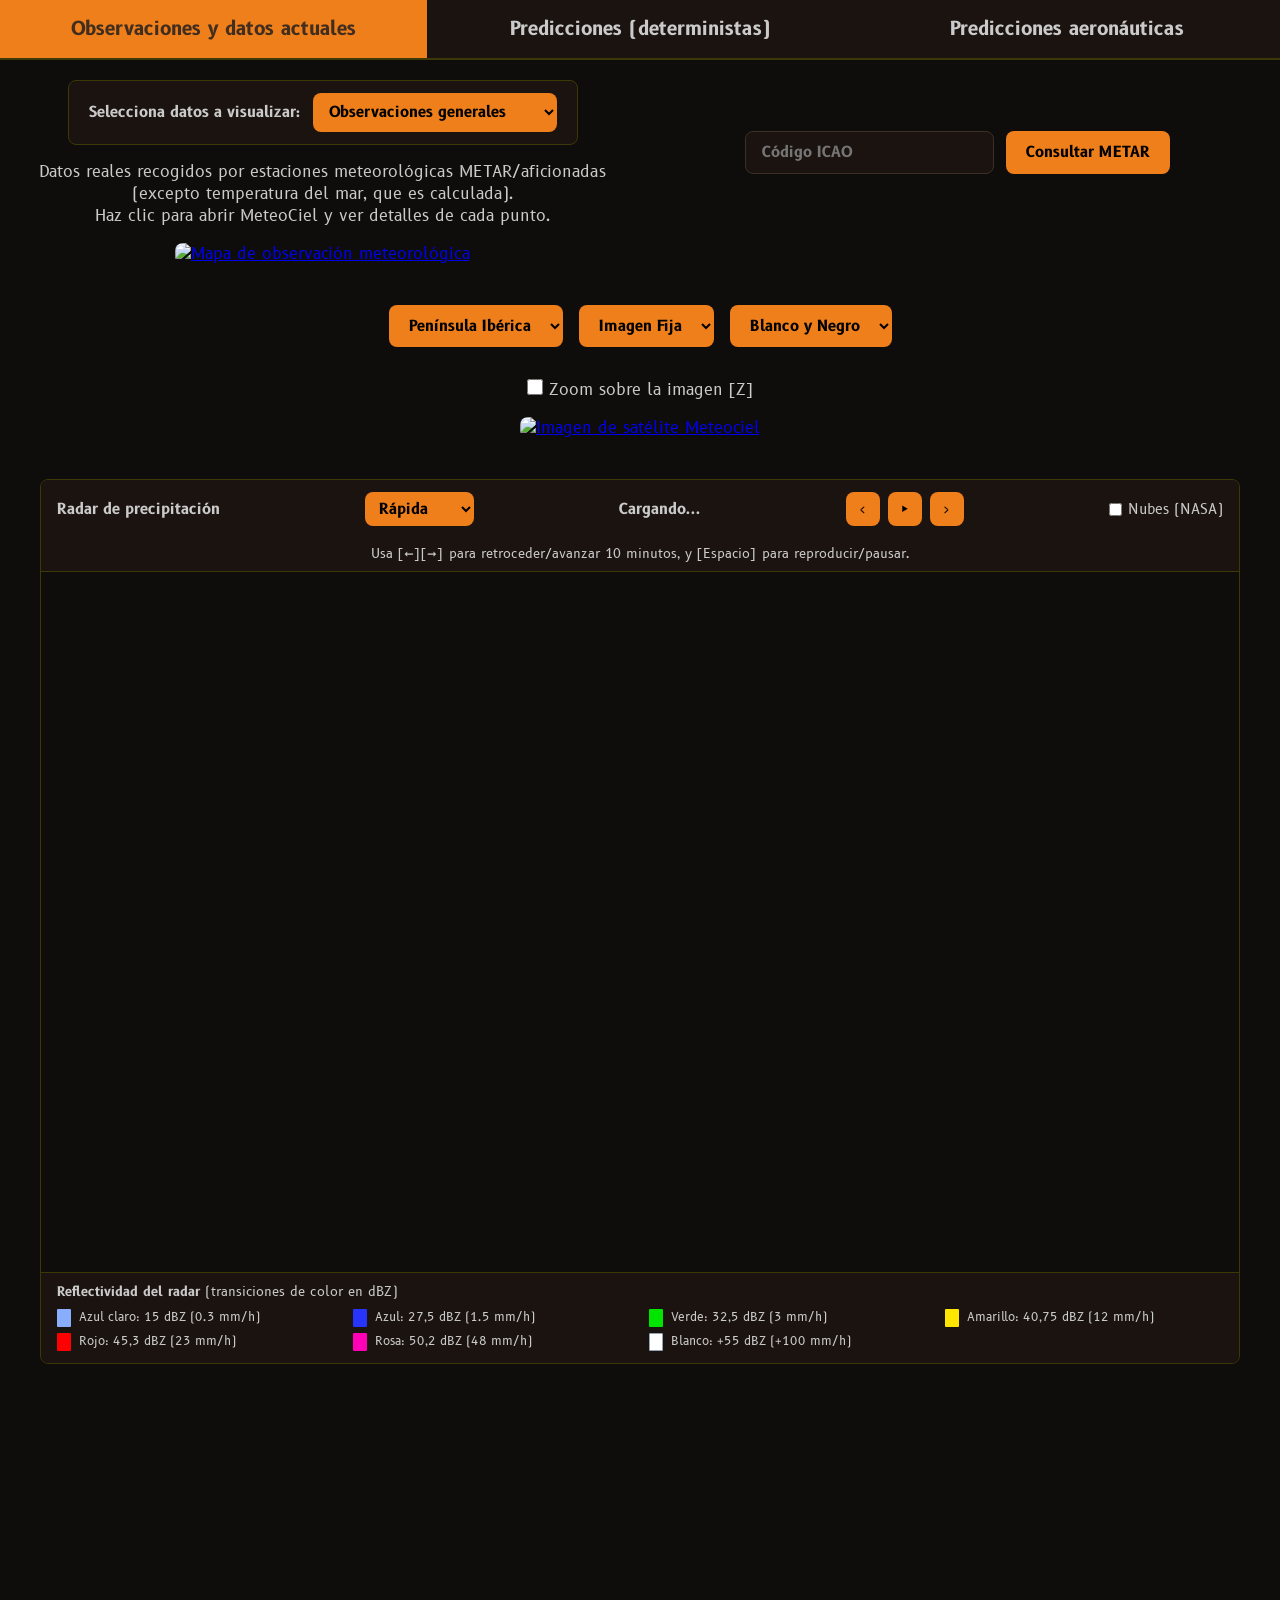
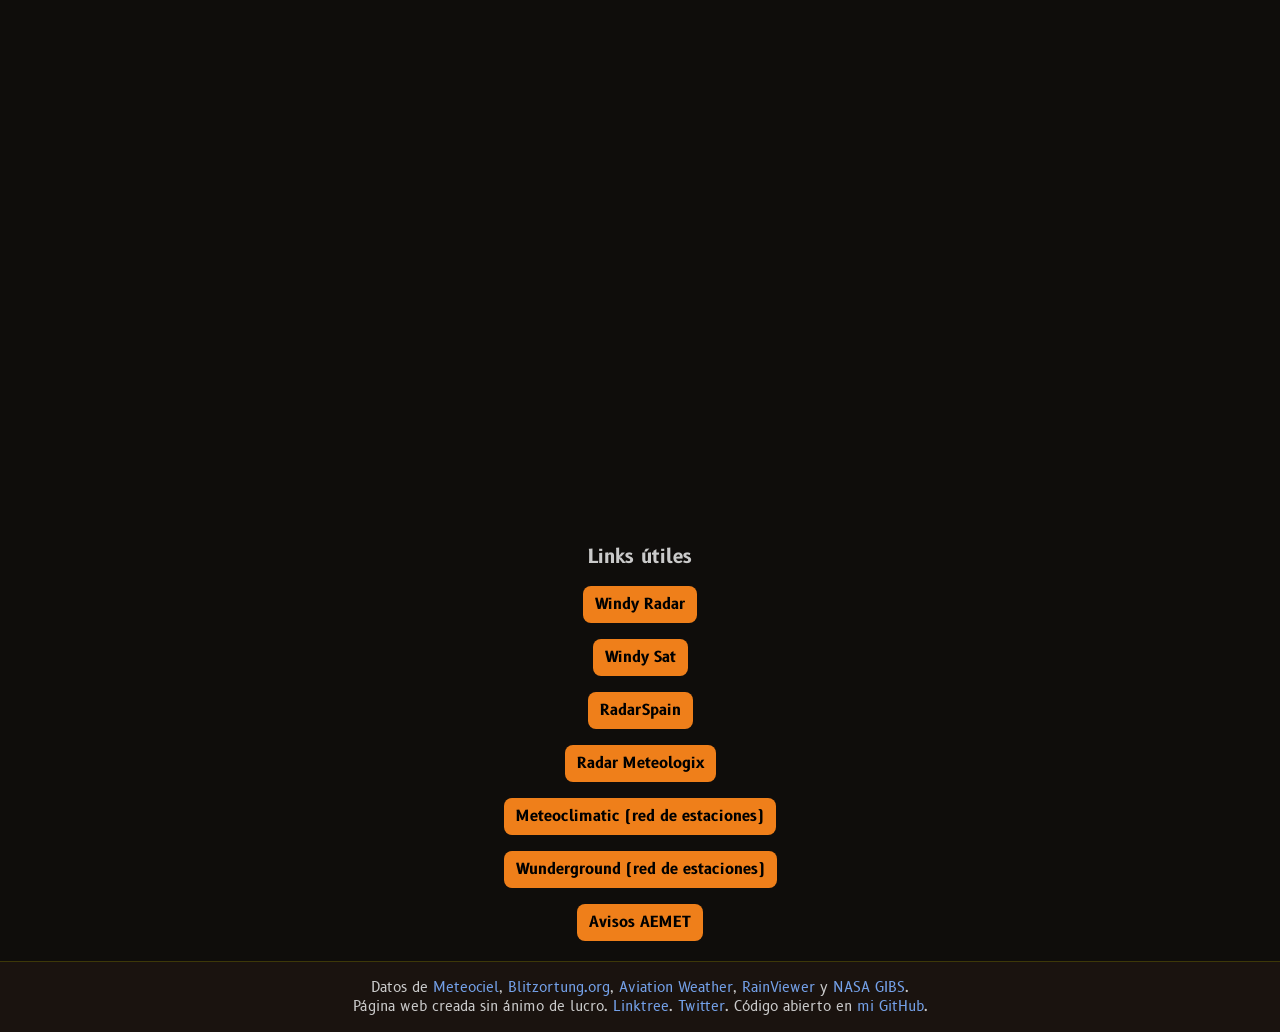
==== commit 35bb6473: "añadido zoom imagenes satelite" ====
--- a/index.html
+++ b/index.html
@@ -67,6 +67,7 @@
           <option value="sandvisir">Sandwich</option>
         </select>
       </div>
+      <label class="zoom-toggle"><input type="checkbox" id="image-zoom-toggle" style="accent-color: #ffc615; width: 16px; height: 16px;"> Zoom sobre la imagen [Z]</label>
       <div class="sat-image-wrapper">
         <a id="sat-link" href="https://www.meteociel.fr/observations-meteo/satellite.php" target="_blank" rel="noopener noreferrer">
           <img id="sat-image" src="" alt="Imagen de satélite Meteociel">
--- a/styles_index.css
+++ b/styles_index.css
@@ -27,8 +27,8 @@
 
 body {
   font-family: 'B612cockpitFONT', sans-serif;
-  background-color: #141414;
-  color: #e0e0e0;
+  background-color: #0f0d0b;
+  color: #cacaca;
   display: flex;
   flex-direction: column;
   min-height: 100vh;
@@ -36,9 +36,9 @@
 
 .main-nav {
   width: 100%;
-  background-color: #1e1e1e;
-  display: flex;
-  border-bottom: 1px solid #333;
+  background-color: #1a130f;
+  display: flex;
+  border-bottom: 1px solid #3d3808;
 }
 
 .nav-btn {
@@ -48,20 +48,98 @@
   color: #cacaca;
   text-decoration: none;
   font-weight: 600;
-  font-size: 1.15rem;
-  background-color: #221300;
+  font-size: 1.2rem;
+  background-color: #1a130f;
   border-bottom: 1px solid #3d3808;
 }
 
 .nav-btn:hover {
   background-color: #ffc615;
-  color: #422e1f;
+  color: #000000;
 }
 
 .nav-btn.active {
   color: #422e1f;
   font-weight: bold;
   background-color: #ef7f1a;
+}
+
+.main-footer {
+  text-align: center;
+  padding: 16px;
+  background-color: #1a130f;
+  border-top: 1px solid #3d3808;
+  color: #cacaca;
+  font-size: 0.9rem;
+}
+
+.main-footer a {
+  color: #74a1e9;
+  text-decoration: none;
+}
+
+.main-footer a:hover {
+  text-decoration: underline;
+}
+
+button {
+  border: none;
+  border-radius: 8px;
+  background-color: #ef7f1a;
+  color: #000000;
+  cursor: pointer;
+  font-family: inherit;
+  font-size: 0.95rem;
+}
+
+button:hover {
+  background-color: #ffc615;
+  color: #000000;
+}
+
+button:disabled {
+  background-color: #b36749;
+  color: #000000;
+  cursor: not-allowed;
+}
+
+select {
+  border: none;
+  border-radius: 8px;
+  background-color: #ef7f1a;
+  color: #000000;
+  cursor: pointer;
+  font-family: inherit;
+  font-size: 0.95rem;
+  outline: none;
+}
+
+select:hover,
+select:focus {
+  border: none;
+  background-color: #ffc615;
+  color: #000000;
+}
+
+input[type="text"],
+input[type="date"],
+input[type="datetime-local"] {
+  border: 1px solid #3d2f26;
+  border-radius: 8px;
+  background-color: #1a130f;
+  color: #cacaca;
+  font-family: inherit;
+  font-size: 0.95rem;
+}
+
+input[type="text"]:hover,
+input[type="text"]:focus,
+input[type="date"]:hover,
+input[type="date"]:focus,
+input[type="datetime-local"]:hover,
+input[type="datetime-local"]:focus {
+  border-color: #ffc615;
+  outline: none;
 }
 
 .content-container {
@@ -98,7 +176,7 @@
   display: flex;
   align-items: center;
   gap: 12px;
-  background-color: #221300;
+  background-color: #1a130f;
   padding: 12px 20px;
   border-radius: 8px;
   border: 1px solid #3d3808;
@@ -107,21 +185,18 @@
 .control-panel label {
   font-size: 0.95rem;
   color: #cacaca;
+  font-weight: bold;
 }
 
 #obs-select {
   background-color: #ef7f1a;
   color: #000000;
-  border: none;
   padding: 8px 12px;
-  border-radius: 8px;
-  font-size: 1rem;
   outline: none;
-  cursor: pointer;
-  font-weight: bold;
-}
-
-#obs-select:hover {
+  font-weight: bold;
+}
+
+#obs-select:focus {
   background: #ffc615;
 }
 
@@ -139,7 +214,7 @@
   max-height: calc(100vh - 100px);
   object-fit: contain;
   border-radius: 8px;
-  border: 1px solid #2a2a2a;
+  border: none;
 }
 
 .sat-controls {
@@ -152,17 +227,10 @@
 
 .sat-controls select {
   padding: 0.6rem 1rem;
-  border-radius: 8px;
-  border: none;
-  background-color: #ef7f1a;
-  color: #000000;
-  font-size: 1rem;
-  font-weight: bold;
-  outline: none;
-  cursor: pointer;
-}
-
-.sat-controls select:hover {
+  font-weight: bold;
+}
+
+.sat-controls select:focus {
   background: #ffc615;
 }
 
@@ -193,12 +261,13 @@
 .external-link-button {
   display: inline-block;
   padding: 8px 12px;
-  border-radius: 8px;
-  border: none;
+  border: none;
+  border-radius: 8px;
   background-color: #ef7f1a;
   color: #000000;
   cursor: pointer;
-  font-size: 18px;
+  font-family: inherit;
+  font-size: 0.95rem;
   font-weight: bold;
   text-align: center;
   text-decoration: none;
@@ -206,34 +275,30 @@
 
 .external-link-button:hover {
   background-color: #ffc615;
+  color: #000000;
 }
 
 #metar-input {
   flex: 1;
   padding: 0.65rem 1rem;
   border-radius: 8px;
-  border: 1px solid #3d3808;
-  background-color: #221300;
-  color: #f8fafc;
+  border: 1px solid #3d2f26;
+  background-color: #1a130f;
+  color: #cacaca;
   font-size: 0.95rem;
   outline: none;
+  font-weight: bold;
   transition: border-color 0.2s;
 }
 
+#metar-input:hover,
 #metar-input:focus {
   border-color: #ffc615;
 }
 
 #metar-btn {
   padding: 0.65rem 1.25rem;
-  border-radius: 8px;
-  border: none;
-  background-color: #ef7f1a;
-  color: #000000;
   font-weight: 600;
-  font-size: 0.95rem;
-  cursor: pointer;
-  transition: background-color 0.2s;
 }
 
 #metar-btn:hover {
@@ -241,7 +306,7 @@
 }
 
 #metar-btn:disabled {
-  background-color: #475569;
+  background-color: #b36749;
   cursor: not-allowed;
 }
 
@@ -253,11 +318,11 @@
 }
 
 .metar-card {
-  background: #221300;
-  border-radius: 12px;
+  background: #1a130f;
+  border-radius: 8px;
   padding: 1.25rem;
   color: #f8fafc;
-  border: 1px solid #ef7f1a;
+  border: 1px solid #3d2f26;
   box-shadow: 0 4px 6px -1px rgba(0, 0, 0, 0.1);
 }
 
@@ -287,10 +352,10 @@
   font-weight: bold;
   font-size: 0.8rem;
 }
-.flt-vfr { background: #15803d; color: #fff; }
-.flt-mvfr { background: #0369a1; color: #fff; }
-.flt-ifr { background: #b91c1c; color: #fff; }
-.flt-lifr { background: #6b21a8; color: #fff; }
+.flt-vfr { background: #1ba10a; color: #fff; }
+.flt-mvfr { background: #0c7eca; color: #fff; }
+.flt-ifr { background: #dd0707; color: #fff; }
+.flt-lifr { background: #62067e; color: #fff; }
 
 .metar-body {
   display: flex;
@@ -302,7 +367,7 @@
   display: grid;
   grid-template-columns: repeat(2, 1fr);
   gap: 0.75rem;
-  background: #110a00;
+  background: #241a15;
   padding: 0.75rem;
   border-radius: 8px;
   border: none;
@@ -315,7 +380,7 @@
 
 .stat-label {
   font-size: 0.75rem;
-  color: #94a3b8;
+  color: #f0c39d;
 }
 
 .stat-value {
@@ -327,7 +392,7 @@
   display: flex;
   align-items: center;
   gap: 1rem;
-  background: #110a00;
+  background: #241a15;
   padding: 0.75rem;
   border-radius: 8px;
 }
@@ -335,7 +400,7 @@
 .compass-circle {
   width: 44px;
   height: 44px;
-  border: 2px solid #ef7f1a;
+  border: 3px solid #1a88ef;
   border-radius: 50%;
   position: relative;
   display: flex;
@@ -353,7 +418,7 @@
 }
 
 .cloud-layers {
-  background: #110a00;
+  background: #241a15;
   padding: 0.75rem;
   border-radius: 8px;
   display: flex;
@@ -365,46 +430,27 @@
   display: flex;
   align-items: center;
   justify-content: space-between;
-  background: #3b321e;
+  background: #1a130f;
   padding: 0.4rem 0.6rem;
-  border-radius: 6px;
+  border-radius: 25px;
   font-size: 0.85rem;
 }
 
 .raw-ob {
   font-family: monospace;
   font-size: 0.8rem;
-  background: #110a00;
+  background: #241a15;
   padding: 0.6rem;
   border-radius: 8px;
   color: #a7f3d0;
   word-break: break-all;
 }
 
-.main-footer {
-  text-align: center;
-  padding: 16px;
-  background-color: #221300;
-  border-top: 1px solid #3d3808;
-  color: #888;
-  font-size: 0.85rem;
-}
-
-.main-footer a {
-  color: #3577e0;
-  text-decoration: none;
-}
-
-.main-footer a:hover {
-  text-decoration: underline;
-}
-
 .radar-container {
   width: 100%;
   border-radius: 8px;
-  border: 1px solid #334155;
+  border: 1px solid #3d3808;
   overflow: hidden;
-  background-color: #0f172a;
 }
 
 .radar-controls {
@@ -412,21 +458,20 @@
   align-items: center;
   justify-content: space-between;
   padding: 0.75rem 1rem;
-  background-color: #221300;
-  border-bottom: 1px solid #334155;
+  background-color: #1a130f;
+  border-bottom: none;
 }
 
 .radar-title {
   font-weight: 600;
-  color: #ef7f1a;
-  font-size: 1rem;
+  color: #cacaca;
+  font-size: 0.95rem;
 }
 
 #radar-timestamp {
-  font-size: 1rem;
+  font-size: 0.95rem;
   font-weight: 600;
-  color: #ef7f1a;
-  font-family: monospace;
+  color: #cacaca;
 }
 
 #radar-animation-speed-select {
@@ -441,10 +486,9 @@
   cursor: pointer;
 }
 
-#radar-animation-speed-select:hover {
+#radar-animation-speed-select:focus {
   background: #ffc615;
 }
-
 
 .radar-buttons {
   display: flex;
@@ -454,12 +498,7 @@
 .radar-buttons button {
   width: 34px;
   height: 34px;
-  border: none;
-  border-radius: 8px;
-  background-color: #ef7f1a;
-  color: #000000;
-  cursor: pointer;
-  font-size: 1rem;
+  font-size: 0.95rem;
   display: flex;
   align-items: center;
   justify-content: center;
@@ -473,10 +512,10 @@
 .radar-keyboard-help {
   margin: 0;
   padding: 0.45rem 1rem;
-  border-bottom: 1px solid #221300;
-  color: #94a3b8;
+  border-bottom: 1px solid #3d3808;
+  color: #cacaca;
   font-size: 0.8rem;
-  background: #221300;
+  background: #1a130f;
 }
 
 #radar-map {
@@ -494,7 +533,7 @@
   display: flex;
   align-items: center;
   gap: 0.4rem;
-  color: #94a3b8;
+  color: #cacaca;
   font-size: 0.85rem;
   cursor: pointer;
   user-select: none;
@@ -507,20 +546,20 @@
 
 .radar-legend {
   padding: 10px 16px 12px;
-  background: #221300;
-  border-top: 1px solid #2b3d50;
-  color: #e2e8f0;
+  background: #1a130f;
+  border-top: 1px solid #3d3808;
+  color: #cacaca;
 }
 
 .radar-legend-title {
   margin-bottom: 8px;
-  color: #f8fafc;
+  color: #cacaca;
   font-size: 0.8rem;
   font-weight: 650;
 }
 
 .radar-legend-title span {
-  color: #91a4b8;
+  color: #cacaca;
   font-weight: 400;
 }
 
@@ -534,23 +573,23 @@
   display: flex;
   align-items: center;
   gap: 8px;
-  color: #a9bacb;
+  color: #cacaca;
   font-size: 0.75rem;
 }
 
 .radar-legend-swatch {
-  width: 14px;
-  height: 14px;
+  width: 18px;
+  height: 18px;
   flex: 0 0 14px;
-  border-radius: 2px;
+  border-radius: 1px;
 }
 
 .legend-light-blue { background: #89aeff; }
-.legend-blue { background: #5d83ff; }
-.legend-green { background: #00bd00; }
+.legend-blue { background: #2735fc; }
+.legend-green { background: #00e400; }
 .legend-yellow { background: #ffe600; }
-.legend-red { background: #bf1010; }
-.legend-pink { background: #ff82dc; }
+.legend-red { background: #ff0000; }
+.legend-pink { background: #ff00b7; }
 .legend-white { background: #fff; border: 1px solid #91a4b8; }
 
 @media (max-width: 520px) {
@@ -562,7 +601,6 @@
     grid-template-columns: 1fr;
   }
 }
-
 @media (orientation: portrait) {
   .content-container-2 {
     grid-template-columns: 1fr;
